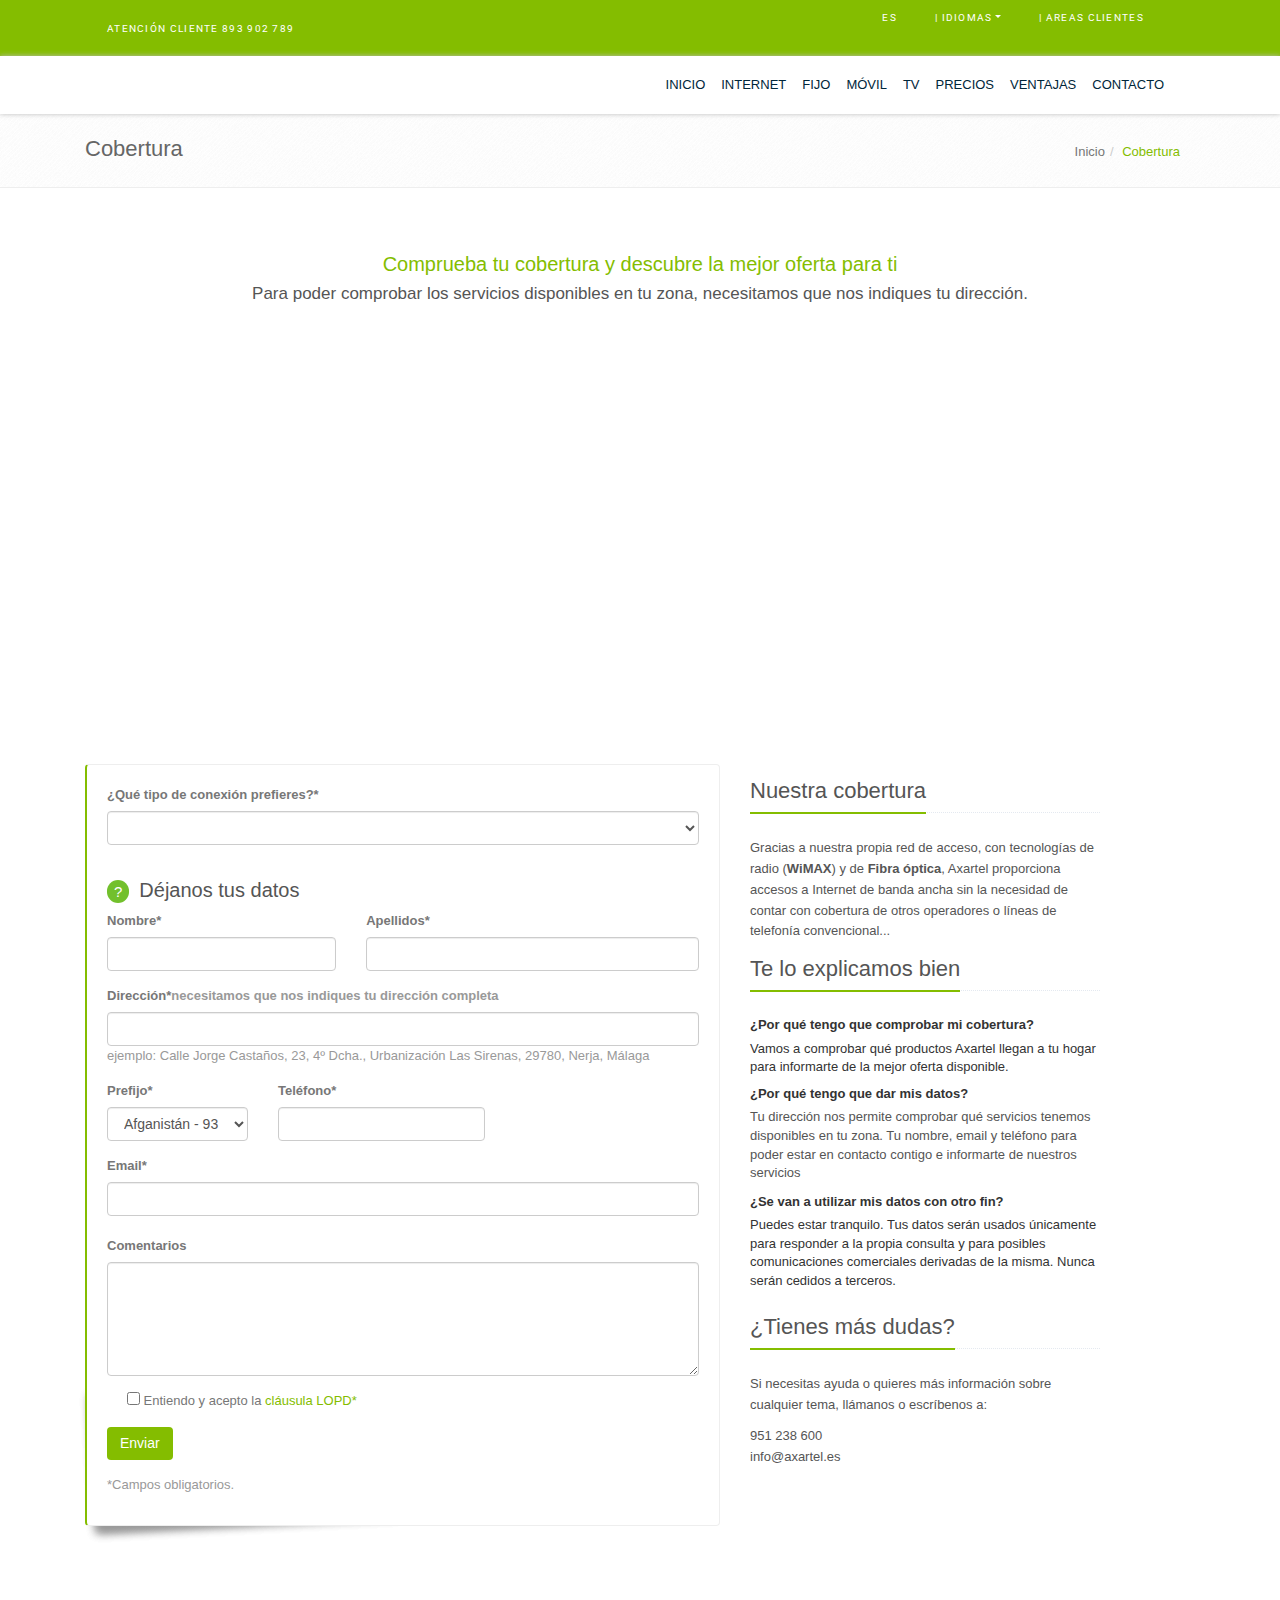
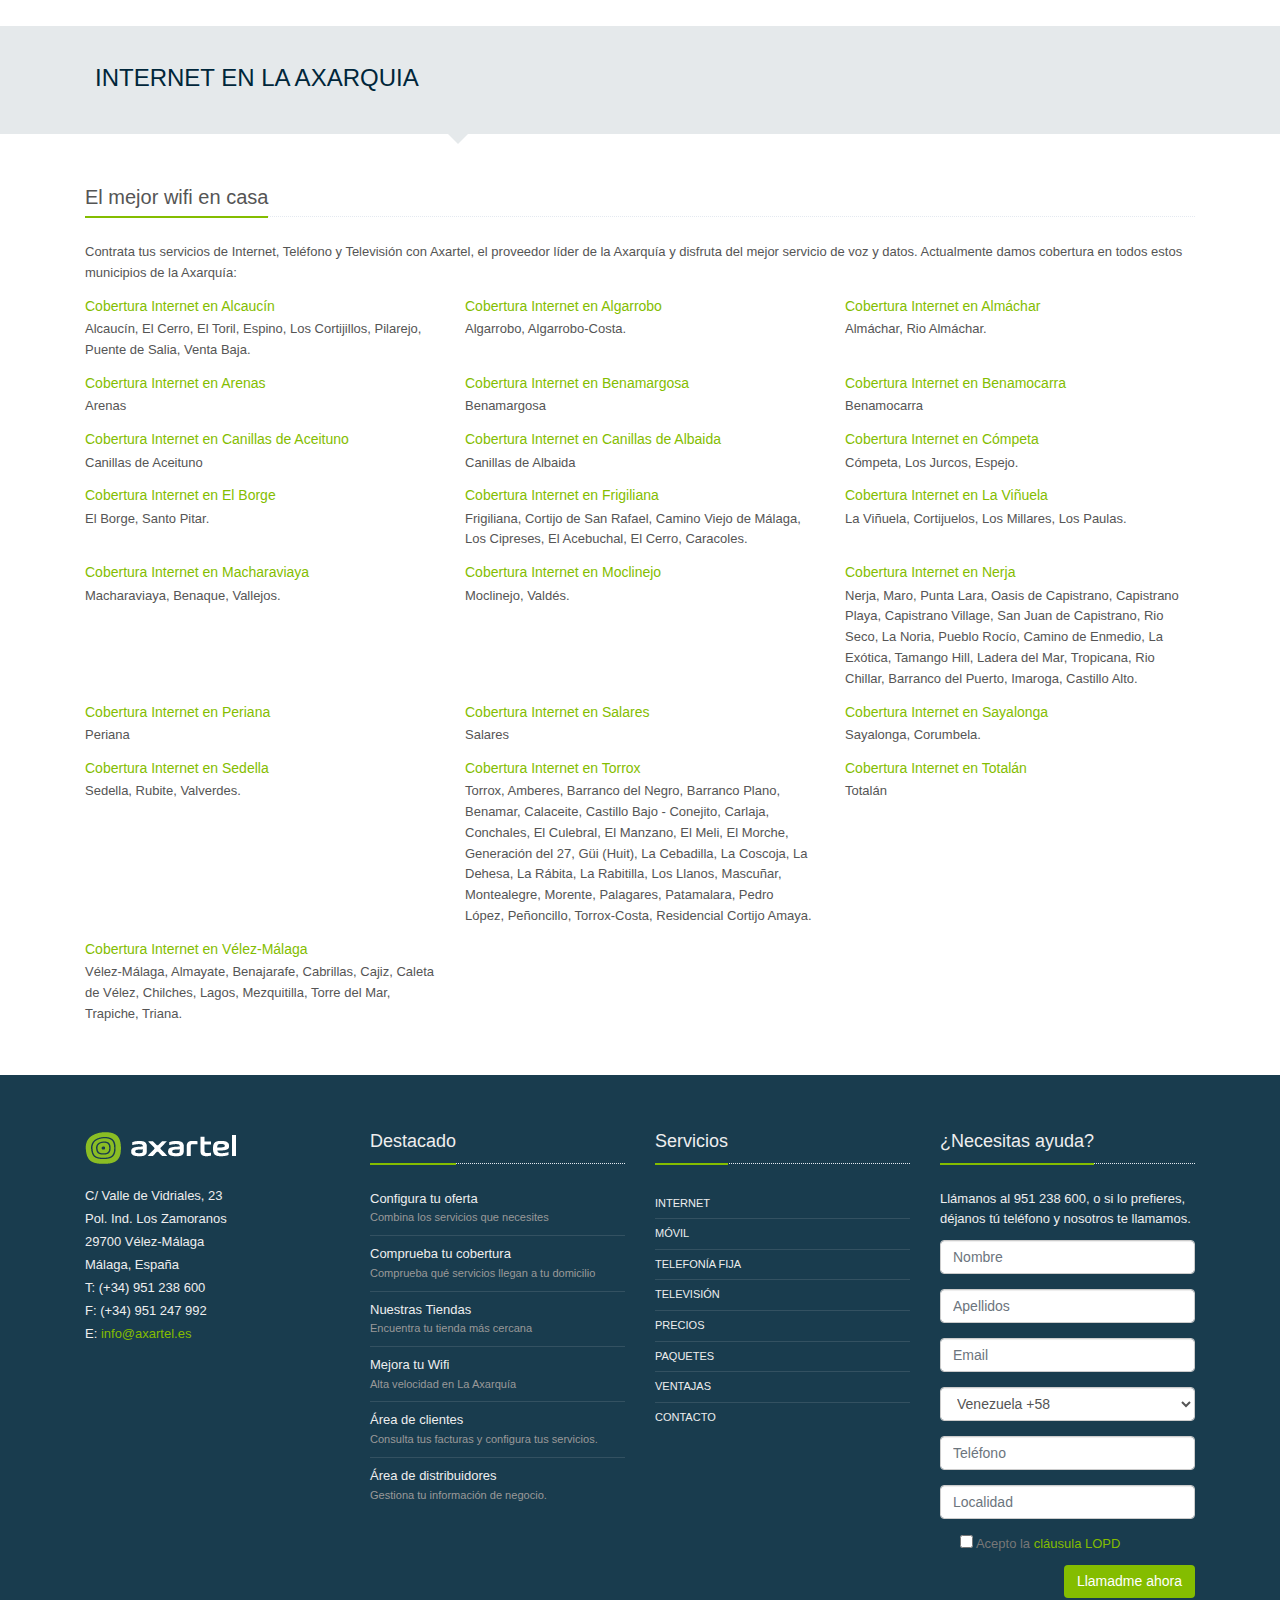
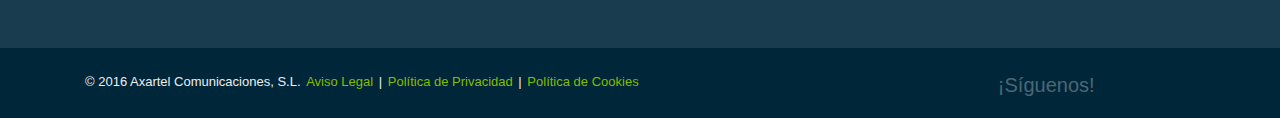
==== cobertura.html @ b718a833 "pagina de cobertura lista" ====
<!DOCTYPE html>
<html lang="es" dir="ltr">
	<head>
		<meta charset="utf-8">
		<title>Inicio</title>
		<link rel="stylesheet" href="css/bootstrap/bootstrap.min.css">
		<link rel="stylesheet" href="css/bootstrap/bootstrap-grid.min.css">
		<link rel="stylesheet" href="css/bootstrap/bootstrap-reboot.min.css">
		<link href="https://fonts.googleapis.com/css?family=Roboto" rel="stylesheet">
		<link rel="stylesheet" href="css/main-h.css">
		<link rel="stylesheet" href="css/main-h2.css">

		<script src="js/libs/jquery-3.3.1.min.js"></script>
		<script src="js/libs/popper.min.js"></script>
		<script src="js/bootstrap/bootstrap.bundle.min.js"></script>
		<script src="js/bootstrap/bootstrap.min.js"></script>
		<script src="js/libs/modernizr.js"></script>

	</head>
	<body>
		<div class="color-cabezera-principal">
			<div class="col-sm-6 col-xs-12 clearfix modf-header-1">
				<ul class="nav justify-content-end modf-ul-1" style="margin-bottom:-3px;">
					<li class="nav-item">
						<a class="nav-link active a-cabezera" href="#">Es</a>
					</li>
					<li class="nav-item dropdown separacion-dropdown">
				    <a class="nav-link dropdown-toggle a-cabezera" data-toggle="dropdown" href="#" role="button" aria-haspopup="true" aria-expanded="false">     |     Idiomas</a>
				    <div class="dropdown-menu">
				      <a class="dropdown-item" href="#">Español</a>
				      <a class="dropdown-item" href="#">Ingles</a>
				    </div>
				  </li>
					<li class="nav-item">
						<a class="nav-link a-cabezera" href="#">    |    Areas clientes</a>
					</li>
				</ul>
			</div>
			<div class="col-sm-6 col-xs-12">
				<h3 class="a-cabezera modf-h3-1">Atención cliente 893 902 789</h3>
			</div>
		</div>
	  <nav class="navbar navbar-expand-lg color-cabezera">
				<a class="navbar-brand" href="#">
			    <img class="modf-img-1" src="img/logo-h400.png" alt="">
			  </a>
			  <div class="collapse navbar-collapse justify-content-lg-end" id="nav-content">
			    <ul class="navbar-nav modf-ul-2">
			      <li class="nav-item">
			        <a class="nav-link modf-a-1" href="#">INICIO</a>
						</li>
			      <li class="nav-item dropdown">
			        <a class="nav-link modf-a-1" href="#" id="navbarDropdown" role="button" data-toggle="dropdown" aria-haspopup="true" aria-expanded="true">INTERNET</a>
			        <div class="dropdown-menu" aria-labelledby="navbarDropdown">
			          <a class="dropdown-item" href="#">Action</a>
			          <a class="dropdown-item" href="#">Another action</a>
			          <div class="dropdown-divider"></div>
			          <a class="dropdown-item" href="#">Something else here</a>
			        </div>
			      </li>
						<li class="nav-item">
							<a class="nav-link modf-a-1" href="#">FIJO</a>
						</li>
						<li class="nav-item">
							<a class="nav-link modf-a-1" href="#">MÓVIL</a>
						</li>
						<li class="nav-item">
					    <a class="nav-link modf-a-1" href="#">TV</a>
					  </li>
					  <li class="nav-item">
					    <a class="nav-link modf-a-1" href="#">PRECIOS</a>
					  </li>
					  <li class="nav-item">
					    <a class="nav-link modf-a-1" href="#">VENTAJAS</a>
					  </li>
					  <li class="nav-item">
					    <a class="nav-link modf-a-1" href="#">CONTACTO</a>
					  </li>
			    </ul>
			  </div>
			</nav>
    <!--  -->
    <div class="breadcrumbs">
        <div class="container">
            <h1 class="pull-left" style="margin-top: 13px;">Cobertura</h1>
            <ul class="pull-right breadcrumb">
                <li><a href="/">Inicio</a></li>
                <li class="active">Cobertura</li>
            </ul>
        </div>
    </div>
    <!--  -->
    <div class="container content-sm">
        <div class="title-v1 no-margin-bottom">
            <span class="fs-20 color-green display-b">Comprueba tu cobertura y descubre la mejor oferta para ti</span>
            <p class="no-margin-bottom">
                Para poder comprobar los servicios disponibles en tu zona, necesitamos que nos indiques tu dirección.
            </p>
        </div>
    </div>
    <!--  -->
		<div id="formulario-coberturas-block">
		    <!-- GOOGLE MAP COBERTURAS-->
		  <div id="map" class="map">
					<iframe width="100%" height="350px" src="https://www.google.com/maps/embed?pb=!1m14!1m12!1m3!1d15706.406693355877!2d-71.3023488!3d10.2129664!2m3!1f0!2f0!3f0!3m2!1i1024!2i768!4f13.1!5e0!3m2!1ses-419!2sve!4v1541352057690" width="600" height="450" frameborder="0" style="border:0" allowfullscreen></iframe>
			</div>
		    <!-- GOOGLE MAP COBERTURAS :END -->

		    <div class="container content">
		        <div class="row margin-bottom-30">
		            <div class="col-md-12 md-margin-bottom-30">
		                <div class="row">
		                    <!-- Sección Formulario Cobertura -->
		                    <div class="col-md-7">
		                        <!-- Formulario -->
		                        <div class="shadow-wrapper" id="page-cobertura-frm-cobertura-container">
		                            <div class="tag-box tag-box-v2 box-shadow shadow-effect-2 rounded">
		                                <!-- END: Formulario Coordenadas Mapa -->
		                                <form id="formulario-cobertura">
		                                    <div class="row">
		                                        <div class="col-md-12">
		                                            <!-- Campo Tipo Conexión -->
		                                            <div class="form-group" id="page-cobertura-campo-tipo-conexion-container">
		                                                <label class="control-label" for="page-cobertura-campo-tipo-conexion">¿Qué tipo de conexión prefieres?<span class="color-red margin-left-5">*</span></label>
		                                                <select class="form-control rounded" id="page-cobertura-campo-tipo-conexion" name="tipo-conexion">
		                                                    <option value="0" selected="selected" disabled="disabled"></option>
		                                                    <option value="1">Sólo me interesa conexión a través de fibra óptica</option>
		                                                    <option value="2">Sólo me interesa conexión a través de WiMAX (wifi)</option>
		                                                    <option value="3">Fibra óptica, pero no descarto WiMAX (wifi) si aún no llega la fibra a mi zona</option>
		                                                    <option value="4">Cualquiera, mientras exista cobertura en mi zona</option>
		                                                </select>
		                                                <span id="page-cobertura-campo-tipo-conexion-help-block" class="help-block"></span>
		                                            </div>
		                                        </div>
		                                    </div>
		                                    <hr class="mv10">
		                                    <!-- Formulario Coordenadas Mapa -->
		                                    <div id="formulario-coordenadas" style="display: none;">
		                                        <h5><span class="badge badge-u margin-right-10 rounded-4x">?</span>Localiza tu dirección en el mapa</h5>
		                                        <div class="margin-bottom-10">
		                                            <p>
		                                                Utiliza el mapa para buscar tu dirección y haz clic cuando la encuentres. <a class="margin-left-5" role="button" data-toggle="collapse" href="#page-cobertura-ayuda" aria-expanded="false" aria-controls="collapseExample">Ayuda</a>
		                                            </p>
		                                            <div class="well well-small margin-top-20 collapse" id="page-cobertura-ayuda">
		                                                <dl>
		                                                    <dt class="margin-bottom-5">Mover el mapa</dt>
		                                                    <dd class="margin-bottom-10">Para mover el mapa, haz clic en el ratón y mantenlo pulsado mientras lo arrastras.</dd>
		                                                    <dt class="margin-bottom-5">Aumentar o reducir la vista</dt>
		                                                    <dd class="margin-bottom-10">Para aumentar o reducir la vista, ve a la parte inferior derecha y utiliza los botones + y -. También puedes hacer doble clic para aumentar el mapa.</dd>
		                                                    <dt class="margin-bottom-5">Explorar el mapa</dt>
		                                                    <dd class="margin-bottom-10">Haz clic una vez en cualquier lugar del mapa para obtener información sobre un lugar.</dd>
		                                                    <dt class="margin-bottom-5">Ver imágenes de satélite</dt>
		                                                    <dd class="margin-bottom-10">Para ver imágenes de satélite, ve a la parte superior izquierda y utiliza el botón 'Satélite'. Puedes alternar entre vista satélite y mapa.</dd>
		                                                    <dt class="margin-bottom-5">Vista a pantalla completa</dt>
		                                                    <dd class="margin-bottom-10">Para ver el mapa a pantalla completa, ve a la parte superior derecha y haz clic sobre el botón 'Cambiar vista a pantalla completa'. Para restaurar la vista pulsa de nuevo en el mismo botón.</dd>
		                                                </dl>
		                                            </div>
		                                        </div>
		                                        <div class="row">
		                                            <div class="col-sm-6">
		                                                <!-- Campo Latitud -->
		                                                <div class="form-group" id="page-cobertura-campo-latitud-container">
		                                                    <label class="control-label" for="page-cobertura-campo-latitud">Latitud<span class="color-red margin-left-5">*</span></label>
		                                                    <input type="text" class="form-control rounded" id="page-cobertura-campo-latitud" name="latitud" maxlength="20" readonly="readonly">
		                                                    <span id="page-cobertura-campo-latitud-help-block" class="help-block"></span>
		                                                </div>
		                                            </div>
		                                            <div class="col-sm-6">
		                                                <!-- Campo Longitud -->
		                                                <div class="form-group" id="page-cobertura-campo-longitud-container">
		                                                    <label class="control-label" for="page-cobertura-campo-longitud">Longitud<span class="color-red margin-left-5">*</span></label>
		                                                    <input type="text" class="form-control rounded" id="page-cobertura-campo-longitud" name="longitud" maxlength="20" readonly="readonly">
		                                                    <span id="page-cobertura-campo-longitud-help-block" class="help-block"></span>
		                                                </div>
		                                            </div>
		                                            <div class="col-sm-12">
		                                                <!-- Campo Localización -->
		                                                <div class="form-group" id="page-cobertura-campo-address-container">
		                                                    <!--
		                                                    <label class="control-label"for="page-cobertura-campo-address">Localización</label>
		                                                    -->
		                                                    <span class="text-muted font-normal margin-bottom-5" id="page-cobertura-campo-address"></span>
		                                                    <span id="page-cobertura-campo-address-help-block" class="help-block"></span>
		                                                </div>
		                                            </div>
		                                        </div>
		                                        <hr class="mv10">
		                                    </div>
		                                    <!-- Formulario Dirección -->
		                                    <h5><span class="badge badge-u margin-right-10 rounded-4x">?</span>Déjanos tus datos</h5>
		                                    <div class="row">
		                                        <div class="col-sm-12">
		                                            <div class="row">
		                                                <div class="col-sm-5">
		                                                    <!-- Campo Nombre -->
		                                                    <div class="form-group" id="page-cobertura-campo-nombre-container">
		                                                        <label class="control-label" for="page-cobertura-campo-nombre">Nombre<span class="color-red margin-left-5">*</span></label>
		                                                        <input type="text" class="form-control rounded" id="page-cobertura-campo-nombre" name="nombre" maxlength="50">
		                                                        <span id="page-cobertura-campo-nombre-help-block" class="help-block"></span>
		                                                    </div>
		                                                </div>
		                                                <div class="col-sm-7">
		                                                    <!-- Campo Apellidos -->
		                                                    <div class="form-group" id="page-cobertura-campo-apellidos-container">
		                                                        <label class="control-label" for="page-cobertura-campo-apellidos">Apellidos<span class="color-red margin-left-5">*</span></label>
		                                                        <input type="text" class="form-control rounded" id="page-cobertura-campo-apellidos" name="apellidos" maxlength="50">
		                                                        <span id="page-cobertura-campo-apellidos-help-block" class="help-block"></span>
		                                                    </div>
		                                                </div>
		                                            </div>
		                                            <!-- Campo Dirección -->
		                                            <div class="form-group" id="page-cobertura-campo-direccion-container">
		                                                <label class="control-label" for="page-cobertura-campo-direccion">Dirección<span class="color-red margin-left-5">*</span><span class="margin-left-10 text-muted font-normal">necesitamos que nos indiques tu dirección completa</span></label>
		                                                <input type="text" class="form-control rounded" id="page-cobertura-campo-direccion" name="direccion" maxlength="150">
		                                                <span class="text-muted">
		                                                    <span class="margin-bottom-10 inline-group">ejemplo: Calle Jorge Castaños, 23, 4º Dcha., Urbanización Las Sirenas, 29780, Nerja, Málaga</span>
		                                                </span>
		                                                <span id="page-cobertura-campo-direccion-help-block" class="help-block"></span>
		                                            </div>
		                                            <!-- Campo Inmueble -->
		                                            <div class="form-group" id="page-cobertura-campo-inmueble-container" style="display: none">
		                                                <label class="control-label" for="page-cobertura-campo-inmueble">Inmueble</label>
		                                                <input type="text" class="form-control rounded" id="page-cobertura-campo-inmueble" name="inmueble" maxlength="150">
		                                                <span class="text-muted">Tipo, edificio, portal, planta, puerta, escalera... </span>
		                                                <span id="page-cobertura-campo-inmueble-help-block" class="help-block"></span>
		                                            </div>
		                                            <div class="row">
		                                                <div class="col-xs-5">
		                                                    <div class="form-group" id="page-cobertura-campo-prefijo-container">
		                                                        <label class="control-label" for="page-cobertura-campo-prefijo">Prefijo<span class="color-red margin-left-5">*</span></label>
		                                                        <select class="form-control rounded" id="page-cobertura-campo-prefijo" name="prefijo">
		                                                            <option value="93" data-pais="Afganistán" data-iso2="AF" data-iso3="AFG">Afganistán - 93</option>
																																<option value="355" data-pais="Albania" data-iso2="AL" data-iso3="ALB">Albania - 355</option>
																																<option value="49" data-pais="Alemania" data-iso2="DE" data-iso3="DEU">Alemania - 49</option>
																															</option>
																															<option value="58" data-pais="Venezuela" data-iso2="VE" data-iso3="VEN">Venezuela - 58</option></select><span id="page-cobertura-campo-prefijo-help-block" class="help-block"></span>
		                                                    </div>
		                                                </div>
		                                                <div class="col-xs-7">
		                                                    <div class="form-group" id="page-cobertura-campo-telefono-container">
		                                                        <label class="control-label" for="page-cobertura-campo-telefono">Teléfono<span class="color-red margin-left-5">*</span></label>
		                                                        <input type="text" class="form-control rounded" id="page-cobertura-campo-telefono" name="telefono" maxlength="15">
		                                                        <span id="page-cobertura-campo-telefono-help-block" class="help-block"></span>
		                                                    </div>
		                                                </div>
		                                            </div>
		                                            <!-- Campo Email -->
		                                            <div class="form-group" id="page-cobertura-campo-email-container">
		                                                <label class="control-label" for="page-cobertura-campo-email">Email<span class="color-red margin-left-5">*</span></label>
		                                                <input type="email" class="form-control rounded" id="page-cobertura-campo-email" name="email" maxlength="250">
		                                                <span id="page-cobertura-campo-email-help-block" class="help-block"></span>
		                                            </div>
		                                            <hr class="mv10">
		                                            <!-- Campo Mensaje -->
		                                            <div class="form-group" id="page-cobertura-campo-mensaje-container">
		                                                <label class="control-label" for="page-cobertura-campo-mensaje">Comentarios</label>
		                                                <textarea class="form-control rounded" id="page-cobertura-campo-mensaje" name="mensaje" rows="5" maxlength="400"></textarea>
		                                                <span id="page-cobertura-campo-mensaje-help-block" class="help-block"></span>
		                                            </div>
		                                            <!-- Campo Condiciones y Términos -->
		                                            <div class="checkbox" id="page-cobertura-campo-aceptar-condiciones-container">
		                                                <label>
		                                                    <input type="checkbox" id="page-cobertura-campo-aceptar-condiciones" name="condiciones"> Entiendo y acepto la <a data-toggle="collapse" href="#page-cobertura-condiciones" aria-expanded="false" aria-controls="collapseExample">cláusula LOPD<span class="color-red margin-left-5">*</span></a>
		                                                </label>
		                                                <span id="page-cobertura-campo-aceptar-condiciones-help-block" class="help-block"></span>
		                                            </div>
		                                            <div class="form-group">
		                                                <p id="page-cobertura-condiciones" class="collapse text-muted">Según la Ley Orgánica 15/1999 de 13 de diciembre sobre protección de Datos de Carácter Personal (LOPD), le informamos de que los datos proporcionados a través de este formulario serán usados únicamente para responder a la propia consulta y para posibles comunicaciones comerciales derivadas de la misma. Los datos estarán gestionados exclusivamente por Axartel Comunicaciones S.L. y nunca serán cedidos a terceros.</p>
		                                            </div>
		                                        </div>
		                                    </div>
		                                    <!-- END: Formulario Dirección -->
		                                </form>
		                                <div class="row">
		                                    <div class="col-sm-12">
		                                        <!-- Control Enviar -->
		                                        <div class="form-group">
		                                            <button class="btn btn-u btn-md rounded" id="page-cobertura-ctrl-enviar">Enviar<i class="fa fa-refresh fa-spin margin-left-10" style="display: none"></i></button>
		                                        </div>
		                                        <p class="margin-top-20 text-muted"><span class="margin-right-5 color-red">*</span>Campos obligatorios.</p>
		                                    </div>
		                                </div>
		                            </div>
		                        </div>
		                        <!-- END: Formulario -->
		                        <!-- Resultado -->
		                        <div class="clearfix shadow-wrapper margin-top-20" id="page-cobertura-frm-resultado-container" style="display: none">
		                            <div class="tag-box tag-box-v6 box-shadow shadow-effect-2">
		                                <div class="message text-center margin-top-20 margin-bottom-30">
		                                    <h4 id="page-cobertura-campo-resultado-mensaje"></h4>
		                                    <p id="page-cobertura-campo-resultado-mensaje-agradecimiento" class="margin-bottom-20"></p>
		                                    <button type="button" class="btn btn-u rounded margin-top-20" id="page-cobertura-ctrl-resultado-aceptar"></button>
		                                </div>
		                            </div>
		                        </div>
		                    </div>
		                    <div class="col-md-4 col-md-offset-1">
		                        <div class="headline">
		                            <h2>Nuestra cobertura</h2>
		                        </div>
		                        <p>Gracias a nuestra propia red de acceso, con tecnologías de radio (<strong>WiMAX</strong>) y de <strong>Fibra óptica</strong>, Axartel proporciona accesos a Internet de banda ancha sin la necesidad de contar con cobertura de otros operadores o líneas de telefonía convencional...</p>
		                        <div class="headline"><h2>Te lo explicamos bien</h2></div>
		                        <dl>
		                            <dt class="margin-bottom-5"><i class="fa fa-question-circle color-green margin-right-5"></i>¿Por qué tengo que comprobar mi cobertura?</dt>
		                            <dd class="margin-bottom-10">Vamos a comprobar qué productos Axartel llegan a tu hogar para informarte de la mejor oferta disponible.</dd>
		                            <dt class="margin-bottom-5"><i class="fa fa-question-circle color-green margin-right-5"></i>¿Por qué tengo que dar mis datos?</dt>
		                            <dd class="margin-bottom-10">
		                                <p>Tu dirección nos permite comprobar qué servicios tenemos disponibles en tu zona. Tu nombre, email y teléfono para poder estar en contacto contigo e informarte de nuestros servicios</p></dd>
		                            <dt class="margin-bottom-5"><i class="fa fa-question-circle color-green margin-right-5"></i>¿Se van a utilizar mis datos con otro fin?</dt>
		                            <dd>Puedes estar tranquilo. Tus datos serán usados únicamente para responder a la propia consulta y para posibles comunicaciones comerciales derivadas de la misma. Nunca serán cedidos a terceros.</dd>
		                        </dl>
		                        <div class="headline"><h2>¿Tienes más dudas?</h2></div>
		                        <p>Si necesitas ayuda o quieres más información sobre cualquier tema, llámanos o escríbenos a:</p>
		                        <ul class="list-unstyled who margin-bottom-30">
		                            <li><i class="fa fa-phone"></i>951 238 600 </li>
		                            <li><a href="mailto:info@axartel.es"><i class="fa fa-envelope"></i>info@axartel.es</a></li>
		                        </ul>
		                    </div>
		                </div>
		            </div>
		        </div>
		    </div>
		</div>
		<!--  -->
		<div class="call-action-v1 bg-color-light axa-cab axa-cab-azul-10">
		    <div class="container">
		        <div class="call-action-v1-box">
		            <div class="call-action-v1-in">
		                <h2 id="municipios"><span class="icon-base icon-bag margin-right-10 axa-cab-icon"></span>INTERNET EN LA AXARQUIA</h2>
		            </div>
		        </div>
		    </div>
		</div>
		<!--  -->
		<div class="container content">
		    <div class="headline">
					<h3>El mejor wifi en casa</h3>
				</div>
		    <p>Contrata tus servicios de Internet, Teléfono y Televisión con Axartel, el proveedor líder de la Axarquía y disfruta del mejor servicio de voz y datos. Actualmente damos cobertura en todos estos municipios de la Axarquía:</p>
		    <div class="row">
		        <div class="col-md-6 col-sm-6 col-lg-4">
							<h4 class="fs-14 mb5">
								<a href="/internet/alcaucin">Cobertura Internet en Alcaucín</a>
							</h4>
							<p>Alcaucín, El Cerro, El Toril, Espino, Los Cortijillos, Pilarejo, Puente de Salia, Venta Baja.</p>
						</div>
						<div class="col-md-6 col-sm-6 col-lg-4">
							<h4 class="fs-14 mb5">
								<a href="/internet/algarrobo">Cobertura Internet en Algarrobo</a>
							</h4>
							<p>Algarrobo, Algarrobo-Costa.</p>
						</div>
						<div class="clearfix visible-sm visible-md"></div>
						<div class="col-md-6 col-sm-6 col-lg-4">
							<h4 class="fs-14 mb5">
								<a href="/internet/almachar">Cobertura Internet en Almáchar</a>
							</h4>
							<p>Almáchar, Rio Almáchar.</p>
						</div>
						<div class="clearfix visible-lg">
						</div>
						<div class="col-md-6 col-sm-6 col-lg-4">
							<h4 class="fs-14 mb5">
								<a href="/internet/arenas">Cobertura Internet en Arenas</a>
							</h4>
							<p>Arenas</p>
						</div>
						<div class="clearfix visible-sm visible-md"></div>
						<div class="col-md-6 col-sm-6 col-lg-4">
							<h4 class="fs-14 mb5">
								<a href="/internet/benamargosa">Cobertura Internet en Benamargosa</a>
							</h4>
							<p>Benamargosa</p>
						</div>
						<div class="col-md-6 col-sm-6 col-lg-4">
							<h4 class="fs-14 mb5">
								<a href="/internet/benamocarra">Cobertura Internet en Benamocarra</a>
							</h4>
							<p>Benamocarra</p>
						</div>
						<div class="clearfix visible-sm visible-md visible-lg"></div>
						<div class="col-md-6 col-sm-6 col-lg-4">
							<h4 class="fs-14 mb5">
								<a href="/internet/canillas-de-aceituno">Cobertura Internet en Canillas de Aceituno</a>
							</h4>
							<p>Canillas de Aceituno</p>
						</div>
						<div class="col-md-6 col-sm-6 col-lg-4">
							<h4 class="fs-14 mb5"><a href="/internet/canillas-de-albaida">Cobertura Internet en Canillas de Albaida</a>
							</h4>
							<p>Canillas de Albaida</p>
						</div>
						<div class="clearfix visible-sm visible-md"></div>
						<div class="col-md-6 col-sm-6 col-lg-4">
							<h4 class="fs-14 mb5">
								<a href="/internet/competa">Cobertura Internet en Cómpeta</a>
							</h4>
						<p>Cómpeta, Los Jurcos, Espejo.</p>
						</div>
						<div class="clearfix visible-lg"></div>
						<div class="col-md-6 col-sm-6 col-lg-4">
							<h4 class="fs-14 mb5">
								<a href="/internet/el-borge">Cobertura Internet en El Borge</a>
							</h4>
							<p>El Borge, Santo Pitar.</p>
						</div>
						<div class="clearfix visible-sm visible-md"></div>
						<div class="col-md-6 col-sm-6 col-lg-4">
							<h4 class="fs-14 mb5">
								<a href="/internet/frigiliana">Cobertura Internet en Frigiliana</a>
							</h4>
							<p>Frigiliana, Cortijo de San Rafael, Camino Viejo de Málaga, Los Cipreses, El Acebuchal, El Cerro, Caracoles.</p>
						</div>
						<div class="col-md-6 col-sm-6 col-lg-4">
							<h4 class="fs-14 mb5">
								<a href="/internet/la-vinuela">Cobertura Internet en La Viñuela</a>
							</h4>
							<p>La Viñuela, Cortijuelos, Los Millares, Los Paulas.</p>
						</div>
						<div class="clearfix visible-sm visible-md visible-lg"></div>
						<div class="col-md-6 col-sm-6 col-lg-4">
							<h4 class="fs-14 mb5">
								<a href="/internet/macharaviaya">Cobertura Internet en Macharaviaya</a>
							</h4>
							<p>Macharaviaya, Benaque, Vallejos.</p>
						</div>
						<div class="col-md-6 col-sm-6 col-lg-4">
							<h4 class="fs-14 mb5">
								<a href="/internet/moclinejo">Cobertura Internet en Moclinejo</a>
							</h4>
							<p>Moclinejo, Valdés.</p>
							</div>
						<div class="clearfix visible-sm visible-md"></div>
						<div class="col-md-6 col-sm-6 col-lg-4">
							<h4 class="fs-14 mb5">
								<a href="/internet/nerja">Cobertura Internet en Nerja</a>
							</h4>
							<p>Nerja, Maro, Punta Lara, Oasis de Capistrano, Capistrano Playa, Capistrano Village, San Juan de Capistrano, Rio Seco, La Noria, Pueblo Rocío, Camino de Enmedio, La Exótica, Tamango Hill, Ladera del Mar, Tropicana, Rio Chillar, Barranco del Puerto, Imaroga, Castillo Alto.</p>
						</div>
						<div class="clearfix visible-lg"></div>
						<div class="col-md-6 col-sm-6 col-lg-4">
							<h4 class="fs-14 mb5">
								<a href="/internet/periana">Cobertura Internet en Periana</a>
							</h4>
							<p>Periana</p>
						</div>
						<div class="clearfix visible-sm visible-md"></div>
						<div class="col-md-6 col-sm-6 col-lg-4">
							<h4 class="fs-14 mb5">
								<a href="/internet/salares">Cobertura Internet en Salares</a>
							</h4>
							<p>Salares</p>
						</div>
						<div class="col-md-6 col-sm-6 col-lg-4"><h4 class="fs-14 mb5">
								<a href="/internet/sayalonga">Cobertura Internet en Sayalonga</a>
							</h4>
							<p>Sayalonga, Corumbela.</p>
						</div>
						<div class="clearfix visible-sm visible-md visible-lg"></div>
						<div class="col-md-6 col-sm-6 col-lg-4">
							<h4 class="fs-14 mb5">
								<a href="/internet/sedella">Cobertura Internet en Sedella</a>
							</h4>
							<p>Sedella, Rubite, Valverdes.</p>
						</div>
						<div class="col-md-6 col-sm-6 col-lg-4">
							<h4 class="fs-14 mb5">
								<a href="/internet/torrox">Cobertura Internet en Torrox</a>
							</h4>
							<p>Torrox, Amberes, Barranco del Negro, Barranco Plano, Benamar, Calaceite, Castillo Bajo - Conejito, Carlaja, Conchales, El Culebral, El Manzano, El Meli, El Morche, Generación del 27, Güi (Huit), La Cebadilla, La Coscoja, La Dehesa, La Rábita, La Rabitilla, Los Llanos, Mascuñar, Montealegre, Morente, Palagares, Patamalara, Pedro López, Peñoncillo, Torrox-Costa, Residencial Cortijo Amaya.</p>
						</div>
						<div class="clearfix visible-sm visible-md"></div>
						<div class="col-md-6 col-sm-6 col-lg-4">
							<h4 class="fs-14 mb5">
								<a href="/internet/totalan">Cobertura Internet en Totalán</a>
							</h4>
							<p>Totalán</p>
						</div>
						<div class="clearfix visible-lg"></div>
						<div class="col-md-6 col-sm-6 col-lg-4">
							<h4 class="fs-14 mb5">
								<a href="/internet/velez-malaga">Cobertura Internet en Vélez-Málaga</a>
							</h4>
							<p>Vélez-Málaga, Almayate, Benajarafe, Cabrillas, Cajiz, Caleta de Vélez, Chilches, Lagos, Mezquitilla, Torre del Mar, Trapiche, Triana.</p>
						</div>
						<div class="clearfix visible-sm visible-md"></div>
		    </div>
		</div>
		<!--  -->
    <div class="footer-v1">
			    <div class="footer">
			        <div class="container">
			            <div class="row">
			                <div class="col-md-3 map-img md-margin-bottom-40">
			                    <a href="#">
			                        <img id="logo-footer" class="footer-logo" src="img/logo-h150-fondo.png" alt="">
			                    </a>
			                    <address class="md-margin-bottom-40">
			                        C/ Valle de Vidriales, 23 <br>
			                        Pol. Ind. Los Zamoranos <br>
			                        29700 Vélez-Málaga<br>
			                        Málaga, España <br>
			                        T: (+34) 951 238 600 <br>
			                        F: (+34) 951 247 992 <br>
			                        E: <a href="#" class="">info@axartel.es
			                        </a>
			                    </address>
			                </div>
			                <div class="col-md-3 md-margin-bottom-40">
			                    <div class="posts">
			                        <div class="headline"><h2>Destacado</h2></div>
			                        <ul class="list-unstyled latest-list">
			                            <li>
			                                <a href="#">Configura tu oferta</a>
			                                <small>Combina los servicios que necesites</small>
			                            </li>
			                            <li>
			                                <a href="#">Comprueba tu cobertura</a>
			                                <small>Comprueba qué servicios llegan a tu domicilio</small>
			                            </li>
			                            <li>
			                                <a href="#">Nuestras Tiendas</a>
			                                <small>Encuentra tu tienda más cercana</small>
			                            </li>
			                            <li>
			                                <a href="#">Mejora tu Wifi</a>
			                                <small>Alta velocidad en La Axarquía</small>
			                            </li>
			                            <li>
			                                <a href="#" target="_blank">Área de clientes</a>
			                                <small>Consulta tus facturas y configura tus servicios.</small>
			                            </li>
			                            <li>
			                                <a href="#" target="_blank">Área de distribuidores</a>
			                                <small>Gestiona tu información de negocio.</small>
			                            </li>
			                        </ul>
			                    </div>
			                </div>
			                <div class="col-md-3 md-margin-bottom-40">
			                    <div class="headline"><h2>Servicios</h2></div>
			                    <ul class="list-unstyled link-list">
			                        <li><a href="#">Internet</a><i class="fa fa-angle-right"></i></li>
			                        <li><a href="#">Móvil</a><i class="fa fa-angle-right"></i></li>
			                        <li><a href="#">Telefonía Fija</a><i class="fa fa-angle-right"></i></li>
			                        <li><a href="#">Televisión</a><i class="fa fa-angle-right"></i></li>
			                        <li><a href="#">Precios</a><i class="fa fa-angle-right"></i></li>
			                        <li><a href="#">Paquetes</a><i class="fa fa-angle-right"></i></li>
			                        <li><a href="#">Ventajas</a><i class="fa fa-angle-right"></i></li>
			                        <li><a href="#">Contacto</a><i class="fa fa-angle-right"></i></li>
			                    </ul>
			                </div>
			                <div class="col-md-3 md-margin-bottom-40">
			                    <div class="headline">
			                        <h2>¿Necesitas ayuda?</h2>
			                    </div>
			                    <p>Llámanos al 951 238 600, o si lo prefieres, déjanos tú teléfono y nosotros te llamamos.</p>
			                    <form id="formulario-llamada">
			                        <fieldset>
			                            <div class="row">
			                                <div class="col-md-12 col-md-offset-0">
			                                    <div class="form-group" id="page-footer-campo-nombre-container">
			                                        <input type="text" class="form-control input-sm rounded" id="page-footer-campo-nombre" name="nombre" placeholder="Nombre" maxlength="50">
			                                        <span id="page-footer-campo-nombre-help-block" class="help-block"></span>
			                                    </div>
			                                </div>
			                            </div>
			                            <div class="row">
			                                <div class="col-md-12 col-md-offset-0">
			                                    <div class="form-group" id="page-footer-campo-apellidos-container">
			                                        <input type="text" class="form-control input-sm rounded" id="page-footer-campo-apellidos" name="apellidos" placeholder="Apellidos" maxlength="50">
			                                        <span id="page-footer-campo-apellidos-help-block" class="help-block"></span>
			                                    </div>
			                                </div>
			                            </div>
			                            <div class="row">
			                                <div class="col-md-12 col-md-offset-0">
			                                    <div class="form-group" id="page-footer-campo-email-container">
			                                        <input type="email" class="form-control input-sm rounded" id="page-footer-campo-email" name="email" placeholder="Email" maxlength="250">
			                                        <span id="page-footer-campo-email-help-block" class="help-block"></span>
			                                    </div>
			                                </div>
			                            </div>
			                            <div class="row">
			                                <div class="col-md-12 col-md-offset-0">
			                                    <div class="form-group" id="page-footer-campo-prefijo-container">
			                                        <select class="form-control  input-sm rounded" id="page-footer-campo-prefijo" name="prefijo">
			                                            <option value="93" data-pais="Afganistán" data-iso2="AF" data-iso3="AFG">Venezuela +58</option><option value="355" data-pais="Albania" data-iso2="AL" data-iso3="ALB">chile +56</option>
																							</select>
			                                        <span id="page-footer-campo-prefijo-help-block" class="help-block"></span>
			                                    </div>
			                                </div>
			                            </div>
			                            <div class="row">
			                                <div class="col-md-12 col-md-offset-0">
			                                    <div class="form-group" id="page-footer-campo-telefono-container">
			                                        <input type="text" class="form-control input-sm rounded" id="page-footer-campo-telefono" name="telefono" placeholder="Teléfono" maxlength="15">
			                                        <span id="page-footer-campo-telefono-help-block" class="help-block"></span>
			                                    </div>
			                                </div>
			                            </div>
			                            <div class="row">
			                                <div class="col-md-12 col-md-offset-0">
			                                    <!-- Campo Localidad -->
			                                    <div class="form-group" id="page-footer-campo-localidad-container">
			                                        <input type="localidad" class="form-control input-sm rounded" id="page-footer-campo-localidad" name="localidad" maxlength="30" placeholder="Localidad">
			                                        <span id="page-footer-campo-localidad-help-block" class="help-block"></span>
			                                    </div>
			                                </div>
			                            </div>
			                            <div class="row">
			                                <div class="col-md-12 margin-bottom-10 col-md-offset-0">
			                                    <div class="checkbox" id="page-footer-campo-condiciones-container">
			                                        <label>
			                                            <input type="checkbox" id="page-footer-campo-condiciones" name="condiciones"> Acepto la <a rel="nofollow" href="#" data-toggle="modal" data-target="#page-footer-modal-clausula-lopd">cláusula LOPD</a>
			                                        </label>
			                                        <span id="page-footer-campo-condiciones-help-block" class="help-block"></span>
			                                    </div>
			                                </div>
			                            </div>
			                            <p class="clearfix">
			                                <button type="button" class="btn-u btn-sm rounded pull-right" id="page-footer-ctrl-llamar">Llamadme ahora<i class="fa fa-refresh fa-spin margin-left-10" style="display: none"></i></button>
			                            </p>
			                        </fieldset>
			                    </form>
			                </div>
			            </div>
			        </div>
			    </div>
			    <div class="copyright">
			        <div class="container">
			            <div class="row">
			                <div class="col-md-8">
			                    <p>
			                        © 2016 Axartel Comunicaciones, S.L. <br class="visible-xs">
			                        <a rel="nofollow" href="#">Aviso Legal</a> | <a rel="nofollow" href="#">Política de Privacidad</a> | <a rel="nofollow" href="#">Política de Cookies</a>
			                    </p>
			                </div>
			                <div class="col-md-4">
			                    <ul class="footer-socials list-inline">
			                        <li>
			                            <h5 class="axa-azul-70">¡Síguenos!</h5>
			                        </li>
			                        <li>
			                            <a href="#" target="_blank" class="tooltips" data-toggle="tooltip" data-placement="top" title="" data-original-title="Facebook">
			                                <i class="fa fa-facebook"></i>
			                            </a>
			                        </li>
			                        <li>
			                            <a href="#" target="_blank" class="tooltips" data-toggle="tooltip" data-placement="top" title="" data-original-title="Twitter">
			                                <i class="fa fa-twitter"></i>
			                            </a>
			                        </li>
			                        <li>
			                            <a rel="publisher" href="#" target="_blank" class="tooltips" data-toggle="tooltip" data-placement="top" title="" data-original-title="Google Plus">
			                                <i class="fa fa-google-plus"></i>
			                            </a>
			                        </li>
			                        <li>
			                            <a href="#" target="_blank" class="tooltips" data-toggle="tooltip" data-placement="top" title="" data-original-title="Linkedin">
			                                <i class="fa fa-linkedin"></i>
			                            </a>
			                        </li>
			                    </ul>
			                </div>
			            </div>
			        </div>
			    </div>
			</div>
			<!--  -->
---- css/main-h.css ----
.a-cabezera{
	font-family: 'Roboto', sans-serif;
	color: white;
  text-transform: uppercase;
  font-size: 10px;
  padding: 0.9rem 0;
  letter-spacing: 1.3px;
}
.color-cabezera-principal{
	background-color: #84bd00;
	width: 100%;
}
.color-cabezera{
	background: #fff;
  box-shadow: 0 0 5px #bbb;
	width: 100%;
}
.separacion-dropdown{
	padding: .0.5rem 0px;
}
.modf-header-1{
	float: right;
}
.modf-h3-1{
	display: block;
	margin: 0 92px;
	font-family: 'Roboto', sans-serif;
	padding-top: 15px;
}
.modf-ul-1{
	margin-right: 106px;
}
.modf-ul-2{
	margin-right: 92px;
}
.modf-img-1{
	width: 50%;
  margin-bottom: 8px;
  margin-left: 90px;
  margin-top: 10px;
}
.modf-img-2{
	height:78vh;
}
.modf-div-1{
	margin-right: 8% !important;
}
.modf-a-1{
	color:#00263a;
}
.modf-a-1 :focus{
	color:##84bd00 !important;
}
.footer-v1 .footer p, .latest-list li a{color:#eee}
.footer-v1 .footer{padding:40px 0;background:#193c4e}
.footer-v1 .footer h2{color:#eee;font-size:18px;font-weight:200}
.latest-list li{padding:8px 0;border-top:1px solid #335161}
.latest-list li:first-child{padding-top:0;border-top:none}
.latest-list small{color:#999;display:block}.footer-v1 .footer-v1,.footer-v1,.footer-v1 address{color:#eee}.footer-v1 address{line-height:23px}
.map-img{background:url(../img/map-maker.png) 90px 60px no-repeat}
.footer-v1 .footer .posts .dl-horizontal a{color:#dadada}
.footer-v1 .footer .dl-horizontal a:hover{color:#5fb611!important}
.footer-v1 .copyright{background:#00263a;border-top:none;padding:10px 0 5px}
.footer-v1 .copyright p{color:#eee;margin-top:14px}
.footer-v1 .copyright a{margin:0 2px}
.footer-v1 .footer-socials{margin-top:12px;text-align:right}
.footer-v1 .footer-socials li a{color:#4c6775;font-size:16px}
@media (max-width:991px){.header-fixed .header-v8.header-sticky{position:static}
.footer-v1 .copyright,.footer-v1 .footer-socials{text-align:left}}
---- css/main-h2.css ----
.footer-logo {
    margin: 17px 0 20px;
}
img {
    vertical-align: middle;
}
hr, img {
    border: 0;
}
.header-fixed .header-v8.header-sticky {
    top: 0;
    left: 0;
    width: 100%;
    height: auto;
    z-index: 999;
    position: fixed;
}
.header-v8 {
    background: #fff;
    position: relative;
    box-shadow: 0 0 5px #bbb;
}
.carousel-arrow a .carousel-control:hover, .copyright a, .copyright a:hover, .footer a, .footer a:hover, .service .service-icon, .thumbnail-style h3 a:hover {
    color: #84bd00;
}
.color-green, .header .navbar-nav>.active>a, .linked:hover, a, a.read-more:hover, a:active, a:focus, a:hover {
    color: #84bd00;
}
.footer-v1 address {
    line-height: 23px;
}
.footer-v1 .link-list a, .footer-v1 .link-list i, .footer-v1 address {
    color: #eee;
}
address, dl {
    margin-bottom: 20px;
}
address, blockquote .small, blockquote footer, blockquote small, dd, dt, pre {
    line-height: 1.42857143;
}
.glyphicon, .popover, .tooltip, address {
    font-style: normal;
}


.headline {
    display: block;
    margin: 10px 0 25px;
    border-bottom: 1px dotted #e4e9f0;
}
.footer-v1 .footer h2 {
    color: #eee;
    font-size: 18px;
    font-weight: 200;
}
.headline h2, .headline h3, .headline h4 {
    border-bottom: 2px solid #84bd00;
}
.headline h2, .headline h3, .headline h4 {
    margin: 0 0 -2px;
    padding-bottom: 5px;
    display: inline-block;
}
.headline h2 {
    font-size: 22px;
}
h1, h2, h3, h4, h5, h6 {
    color: #555;
    margin-top: 5px;
    text-shadow: none;
    font-weight: 400;
}
h2 {
    font-size: 24px;
    line-height: 33px;
}

.font-open-sans, .purchase span, .title-v1 h1, .title-v1 h2, h1, h2, h3, h4, h5, h6 {
    font-family: "Open Sans",Arial,sans-serif;
}
.mb5 {
    margin-bottom: 5px!important;
}
.fs-25 {
    font-size: 25px!important;
}
h1, h2, h3, h4, h5, h6 {
    color: #555;
    margin-top: 5px;
    text-shadow: none;
    font-weight: 400;
}
h1 {
    font-size: 28px;
    line-height: 35px;
}
.font-open-sans, .purchase span, .title-v1 h1, .title-v1 h2, h1, h2, h3, h4, h5, h6 {
    font-family: "Open Sans",Arial,sans-serif;
}
.h1, h1 {
    font-size: 36px;
}
.h1, .h2, .h3, h1, h2, h3 {
    margin-top: 20px;
    margin-bottom: 10px;
}
.h1, .h2, .h3, .h4, .h5, .h6, h1, h2, h3, h4, h5, h6 {
    font-family: inherit;
    font-weight: 500;
    line-height: 1.1;
    color: inherit;
}
h1 {
    margin: .67em 0;
}
.purchase span {
    color: #666;
    display: block;
    font-size: 24px;
    line-height: 35px;
    font-weight: 400;
    margin-bottom: 12px;
}

.font-open-sans, .purchase span, .title-v1 h1, .title-v1 h2, h1, h2, h3, h4, h5, h6 {
    font-family: "Open Sans",Arial,sans-serif;
}
.mbn {
    margin-bottom: 0!important;
}
.fs-18 {
    font-size: 18px!important;
}
.purchase p {
    margin-bottom: 0;
}
label, li, li a, p {
    color: #555;
}
p {
    margin: 0 0 10px;
}
.content-sm {
    padding-top: 60px;
    padding-bottom: 60px;
}
.mv-center {
    margin-left: auto!important;
    margin-right: auto!important;
}
.carousel-inner>.item>a>img, .carousel-inner>.item>img, .img-responsive, .thumbnail a>img, .thumbnail>img {
    display: block;
    max-width: 100%;
    height: auto;
}

img {
    vertical-align: middle;
}
.mb20 {
    margin-bottom: 20px!important;
}
.fs-60 {
    font-size: 60px!important;
}
.color-green, .header .navbar-nav>.active>a, .linked:hover, a, a.read-more:hover, a:active, a:focus, a:hover {
    color: #84bd00;
}
.mb20 {
    margin-bottom: 20px!important;
}
.fs-60 {
    font-size: 60px!important;
}
.color-green, .header .navbar-nav>.active>a, .linked:hover, a, a.read-more:hover, a:active, a:focus, a:hover {
    color: #84bd00;
}
.fs-30 {
    font-size: 30px!important;
}
.fs-20 {
    font-size: 20px!important;
}
.btn-u:hover, .content-boxes-v6:hover i, .content-boxes-v6:hover i:after {
    -webkit-transition: all .3s ease-in-out;
    -moz-transition: all .3s ease-in-out;
    -o-transition: all .3s ease-in-out;
}
.badge-box-v1 a:hover, .badge-box-v2 a:hover, .btn-u, .btn-u:hover, .link-bg-icon:hover, .link-icon:hover, .parallax-twitter-in li a:hover, .service-block h2 a:hover, .sidebar-nav-v1 li a:hover, .tags-v1 li a:hover, .tags-v2 li a:hover, .tags-v3 li a:hover, .tags-v4 a:hover, a, a:focus {
    text-decoration: none;
}
.color-green, .header .navbar-nav>.active>a, .linked:hover, a, a.read-more:hover, a:active, a:focus, a:hover {
    color: #84bd00;
}
a:hover {
    text-decoration: underline;
}
.btn-u-lg, a.btn-u-lg {
    font-size: 18px;
    padding: 10px 25px;
}
a, a:active, a:focus, a:hover, button, button:hover {
    outline: 0!important;
}
.btn-u {
    background: #84bd00;
}
.rounded {
    border-radius: 4px!important;
}
.btn-u {
    border: 0;
    color: #fff;
    cursor: pointer;
    padding: 6px 13px;
    white-space: nowrap;
}
.badge-lists li, .btn-u, .dropdown-show {
    position: relative;
}
.btn-u, .list-toggle:after {
    font-size: 14px;
    display: inline-block;
    font-weight: 400;
}
a {
    background-color: transparent;
}
.btn-u:hover, .open .dropdown-toggle.btn-u {
    background: #7aaf00;
    color: #fff;
}
.btn-u:hover {
    transition: all .3s ease-in-out;
}
.btn-u:hover, .content-boxes-v6:hover i, .content-boxes-v6:hover i:after {
    -webkit-transition: all .3s ease-in-out;
    -moz-transition: all .3s ease-in-out;
    -o-transition: all .3s ease-in-out;
}
.badge-box-v1 a:hover, .badge-box-v2 a:hover, .btn-u, .btn-u:hover, .link-bg-icon:hover, .link-icon:hover, .parallax-twitter-in li a:hover, .service-block h2 a:hover, .sidebar-nav-v1 li a:hover, .tags-v1 li a:hover, .tags-v2 li a:hover, .tags-v3 li a:hover, .tags-v4 a:hover, a, a:focus {
    text-decoration: none;
}
.color-green, .header .navbar-nav>.active>a, .linked:hover, a, a.read-more:hover, a:active, a:focus, a:hover {
    color: #84bd00;
}
a:hover {
    text-decoration: underline;
}
.btn-u-lg, a.btn-u-lg {
    font-size: 18px;
    padding: 10px 25px;
}
a, a:active, a:focus, a:hover, button, button:hover {
    outline: 0!important;
}
.btn-u {
    background: #84bd00;
}
.rounded {
    border-radius: 4px!important;
}
.btn-u {
    border: 0;
    color: #fff;
    cursor: pointer;
    padding: 6px 13px;
    white-space: nowrap;
}
.badge-lists li, .btn-u, .dropdown-show {
    position: relative;
}
.btn-u, .list-toggle:after {
    font-size: 14px;
    display: inline-block;
    font-weight: 400;
}
.axa-cab.axa-cab-verde {
    background-color: #84BD00!important;
}
.axa-cab {
    background-color: #f7f7f7!important;
}

.bg-color-light {
    background-color: #f7f7f7!important;
}
.call-action-v1 .call-action-v1-box {
    width: 100%;
    display: table;
    padding: 30px 0;
    vertical-align: middle;
}
.call-action-v1 .call-action-v1-in {
    display: table-cell;
    vertical-align: middle;
}
.axa-cab.axa-cab-verde h2, .axa-cab.axa-cab-verde h2 .axa-cab-icon {
    color: #eee!important;
}
cab-verde h2 .axa-cab-icon {
    color: #eee!important;
}
.axa-cab h2 .axa-cab-icon {
    font-size: 30px;
    vertical-align: text-bottom;
}
.axa-cab.axa-cab-verde:after {
    border: 10px solid #84BD00;
    border-bottom-color: transparent;
    border-left-color: transparent;
    border-right-color: transparent;
}
.axa-cab:after {
    content: "";
    display: block;
    position: absolute;
    left: 35%;
    height: 0;
    width: 0;
    border: 10px solid #f7f7f7;
    border-bottom-color: transparent;
    border-left-color: transparent;
    border-right-color: transparent;
}
.content {
    padding-top: 40px;
    padding-bottom: 40px;
}
.margin-bottom-40 {
    margin-bottom: 40px;
}
.btn-group-vertical>.btn-group:after, .btn-toolbar:after, .clear-both, .clearfix:after, .container-fluid:after, .container:after, .dl-horizontal dd:after, .dropdown-menu>li>a, .form-horizontal .form-group:after, .header-v8 .mega-menu .mega-menu-content:after, .margin-bottom-10, .margin-bottom-100, .margin-bottom-15, .margin-bottom-20, .margin-bottom-25, .margin-bottom-30, .margin-bottom-35, .margin-bottom-40, .margin-bottom-45, .margin-bottom-5, .margin-bottom-50, .margin-bottom-55, .margin-bottom-60, .modal-footer:after, .modal-header:after, .nav:after, .navbar-collapse:after, .navbar-header:after, .navbar:after, .pager:after, .panel-body:after, .row:after {
    clear: both;
}
owl-carousel.owl-loaded {
    display: block;
}
.owl-carousel {
    display: none;
    width: 100%;
    z-index: 1;
}
.owl-carousel, .owl-carousel .owl-item {
    -webkit-tap-highlight-color: transparent;
    position: relative;
}
.owl-carousel .owl-stage-outer {
    position: relative;
    overflow: hidden;
    -webkit-transform: translate3d(0,0,0);
}
.margin-bottom-5 {
    margin-bottom: 5px;
}

.font-bold {
    font-weight: 600;
}
.color-green, .header .navbar-nav>.active>a, .linked:hover, a, a.read-more:hover, a:active, a:focus, a:hover {
    color: #84bd00;
}
.font-bold {
    font-weight: 600;
}
h1, h2, h3, h4, h5, h6 {
    color: #555;
    margin-top: 5px;
    text-shadow: none;
    font-weight: 400;
}
h2 {
    font-size: 24px;
    line-height: 33px;
}
.lists-v1 li, .lists-v2 li {
    margin-bottom: 10px;
}
label, li, li a, p {
    color: #555;
}

.featured-blog h2::after, .lists-v1 i, .news-v3 .post-shares li span, .process-v1 .process-in>li i {
    background: #84bd00;
}
.lists-v1 i {
    color: #fff;
    width: 15px;
    height: 15px;
    padding: 1px;
    text-align: center;
    border-radius: 50%!important;
}
.lists-v1 i, .lists-v2 i, .tags-v4 a {
    font-size: 13px;
}
.lists-v1 i, .lists-v2 i {
    margin-right: 7px;
    display: inline-block;
}
.fa {
    font: normal normal normal 14px/1 FontAwesome;
    font-size: inherit;
    text-rendering: auto;
    -webkit-font-smoothing: antialiased;
}
.fa, .fa-stack {
    display: inline-block;
}
.fa, .glyphicon {
    -moz-osx-font-smoothing: grayscale;
}
.purchase {
    padding: 25px 0 30px;
    border-bottom: solid 1px #eee;
    background: url(../img/breadcrumbs.png);
}
.axa-cab.axa-cab-azul-10 {
    background-color: #e5e9eb!important;
}
@media (min-width: 992px)
.col-md-1, .col-md-10, .col-md-11, .col-md-12, .col-md-2, .col-md-3, .col-md-4, .col-md-5, .col-md-6, .col-md-7, .col-md-8, .col-md-9 {
    float: left;
}
.col-lg-1, .col-lg-10, .col-lg-11, .col-lg-12, .col-lg-2, .col-lg-3, .col-lg-4, .col-lg-5, .col-lg-6, .col-lg-7, .col-lg-8, .col-lg-9, .col-md-1, .col-md-10, .col-md-11, .col-md-12, .col-md-2, .col-md-3, .col-md-4, .col-md-5, .col-md-6, .col-md-7, .col-md-8, .col-md-9, .col-sm-1, .col-sm-10, .col-sm-11, .col-sm-12, .col-sm-2, .col-sm-3, .col-sm-4, .col-sm-5, .col-sm-6, .col-sm-7, .col-sm-8, .col-sm-9, .col-xs-1, .col-xs-10, .col-xs-11, .col-xs-12, .col-xs-2, .col-xs-3, .col-xs-4, .col-xs-5, .col-xs-6, .col-xs-7, .col-xs-8, .col-xs-9 {
    position: relative;
    min-height: 1px;
    padding-right: 15px;
    padding-left: 15px;
}
.color-green, .header .navbar-nav>.active>a, .linked:hover, a, a.read-more:hover, a:active, a:focus, a:hover {
    color: #84bd00;
}
h1, h2, h3, h4, h5, h6 {
    color: #555;
    margin-top: 5px;
    text-shadow: none;
    font-weight: 400;
}
h2 {
    font-size: 24px;
    line-height: 33px;
}
.font-open-sans, .purchase span, .title-v1 h1, .title-v1 h2, h1, h2, h3, h4, h5, h6 {
    font-family: "Open Sans",Arial,sans-serif;
}
label, li, li a, p {
    color: #555;
}
p {
    margin: 0 0 10px;
}
.hadow-wrapper {
    z-index: 1;
    position: relative;
}
.row {
    margin-right: -15px;
    margin-left: -15px;
}
.btn-group-vertical>.btn-group:after, .btn-group-vertical>.btn-group:before, .btn-toolbar:after, .btn-toolbar:before, .clearfix:after, .clearfix:before, .container-fluid:after, .container-fluid:before, .container:after, .container:before, .dl-horizontal dd:after, .dl-horizontal dd:before, .form-horizontal .form-group:after, .form-horizontal .form-group:before, .modal-footer:after, .modal-footer:before, .modal-header:after, .modal-header:before, .nav:after, .nav:before, .navbar-collapse:after, .navbar-collapse:before, .navbar-header:after, .navbar-header:before, .navbar:after, .navbar:before, .pager:after, .pager:before, .panel-body:after, .panel-body:before, .row:after, .row:before {
    display: table;
    content: " ";
}
.tag-box-v2 {
    border-left: solid 2px #84bd00;
}
.tag-box-v2, .tag-box-v6 {
    background: #fafafa;
}
.tag-box {
    padding: 20px;
    background: #fff;
    margin-bottom: 30px;
}
.tag-box-v1, .tag-box-v2 {
    border: 1px solid #eee;
}
.shadow-effect-2 {
    position: relative;
}
.box-shadow {
    background: #fff;
    position: relative;
}
.shadow-effect-2:after, .shadow-effect-2:before, .shadow-effect-3:before, .shadow-effect-4:after {
    transform: rotate(-3deg);
    -o-transform: rotate(-3deg);
    -ms-transform: rotate(-3deg);
    -moz-transform: rotate(-3deg);
    -webkit-transform: rotate(-3deg);
    box-shadow: 0 15px 10px #999;
    -moz-box-shadow: 0 15px 10px #999;
    -webkit-box-shadow: 0 15px 10px #999;
}
.box-shadow:after, .box-shadow:before {
    top: 80%;
    left: 5px;
    width: 50%;
    z-index: -1;
    content: "";
    bottom: 15px;
    max-width: 300px;
    background: #999;
    position: absolute;
}
.axa-table {
    border-collapse: collapse;
}
pre code, table {
    background-color: transparent;
}
table {
    border-spacing: 0;
    border-collapse: collapse;
}
axa-table {
    border-collapse: collapse;
}
table {
    border-spacing: 0;
    border-collapse: collapse;
}
axa-table tbody tr, .axa-table thead tr th {
    border-bottom: 1px solid #000;
}
.axa-table tbody tr td, .axa-table thead tr th {
    vertical-align: top;
    padding: 10px;
}
.fs-40 {
    font-size: 40px!important;
}
.text-center {
    text-align: center;
}
caption, th {
    text-align: left;
}
td, th {
    padding: 0;
}
.color-green, .header .navbar-nav>.active>a, .linked:hover, a, a.read-more:hover, a:active, a:focus, a:hover {
    color: #84bd00;
}

.margin-top-0 {
    margin-top: 0!important;
}
.color-green, .header .navbar-nav>.active>a, .linked:hover, a, a.read-more:hover, a:active, a:focus, a:hover {
    color: #84bd00;
}
h1, h2, h3, h4, h5, h6 {
    color: #555;
    margin-top: 5px;
    text-shadow: none;
    font-weight: 400;
}
h3 {
    font-size: 20px;
    line-height: 27px;
}
.icon-base.icon-action-redo, .icon-base.icon-action-undo, .icon-base.icon-anchor, .icon-base.icon-arrow-down, .icon-base.icon-arrow-left, .icon-base.icon-arrow-right, .icon-base.icon-arrow-up, .icon-base.icon-badge, .icon-base.icon-bag, .icon-base.icon-ban, .icon-base.icon-bar-chart, .icon-base.icon-basket, .icon-base.icon-basket-loaded, .icon-base.icon-bell, .icon-base.icon-book-open, .icon-base.icon-briefcase, .icon-base.icon-bubble, .icon-base.icon-bubbles, .icon-base.icon-bulb, .icon-base.icon-calculator, .icon-base.icon-calendar, .icon-base.icon-call-end, .icon-base.icon-call-in, .icon-base.icon-call-out, .icon-base.icon-camcorder, .icon-base.icon-camera, .icon-base.icon-check, .icon-base.icon-chemistry, .icon-base.icon-clock, .icon-base.icon-close, .icon-base.icon-cloud-download, .icon-base.icon-cloud-upload, .icon-base.icon-compass, .icon-base.icon-control-end, .icon-base.icon-control-forward, .icon-base.icon-control-pause, .icon-base.icon-control-play, .icon-base.icon-control-rewind, .icon-base.icon-control-start, .icon-base.icon-credit-card, .icon-base.icon-crop, .icon-base.icon-cup, .icon-base.icon-cursor, .icon-base.icon-cursor-move, .icon-base.icon-diamond, .icon-base.icon-direction, .icon-base.icon-directions, .icon-base.icon-disc, .icon-base.icon-dislike, .icon-base.icon-doc, .icon-base.icon-docs, .icon-base.icon-drawer, .icon-base.icon-drop, .icon-base.icon-earphones, .icon-base.icon-earphones-alt, .icon-base.icon-emoticon-smile, .icon-base.icon-energy, .icon-base.icon-envelope, .icon-base.icon-envelope-letter, .icon-base.icon-envelope-open, .icon-base.icon-equalizer, .icon-base.icon-eye, .icon-base.icon-eyeglasses, .icon-base.icon-feed, .icon-base.icon-film, .icon-base.icon-fire, .icon-base.icon-flag, .icon-base.icon-folder, .icon-base.icon-folder-alt, .icon-base.icon-frame, .icon-base.icon-game-controller, .icon-base.icon-ghost, .icon-base.icon-globe, .icon-base.icon-globe-alt, .icon-base.icon-graduation, .icon-base.icon-graph, .icon-base.icon-grid, .icon-base.icon-handbag, .icon-base.icon-heart, .icon-base.icon-home, .icon-base.icon-hourglass, .icon-base.icon-info, .icon-base.icon-key, .icon-base.icon-layers, .icon-base.icon-like, .icon-base.icon-link, .icon-base.icon-list, .icon-base.icon-lock, .icon-base.icon-lock-open, .icon-base.icon-login, .icon-base.icon-logout, .icon-base.icon-loop, .icon-base.icon-magic-wand, .icon-base.icon-magnet, .icon-base.icon-magnifier, .icon-base.icon-magnifier-add, .icon-base.icon-magnifier-remove, .icon-base.icon-map, .icon-base.icon-microphone, .icon-base.icon-mouse, .icon-base.icon-moustache, .icon-base.icon-music-tone, .icon-base.icon-music-tone-alt, .icon-base.icon-note, .icon-base.icon-notebook, .icon-base.icon-paper-clip, .icon-base.icon-paper-plane, .icon-base.icon-pencil, .icon-base.icon-picture, .icon-base.icon-pie-chart, .icon-base.icon-pin, .icon-base.icon-plane, .icon-base.icon-playlist, .icon-base.icon-plus, .icon-base.icon-pointer, .icon-base.icon-power, .icon-base.icon-present, .icon-base.icon-printer, .icon-base.icon-puzzle, .icon-base.icon-question, .icon-base.icon-refresh, .icon-base.icon-reload, .icon-base.icon-rocket, .icon-base.icon-screen-desktop, .icon-base.icon-screen-smartphone, .icon-base.icon-screen-tablet, .icon-base.icon-settings, .icon-base.icon-share, .icon-base.icon-share-alt, .icon-base.icon-shield, .icon-base.icon-shuffle, .icon-base.icon-size-actual, .icon-base.icon-size-fullscreen, .icon-base.icon-social-dribbble, .icon-base.icon-social-dropbox, .icon-base.icon-social-facebook, .icon-base.icon-social-tumblr, .icon-base.icon-social-twitter, .icon-base.icon-social-youtube, .icon-base.icon-speech, .icon-base.icon-speedometer, .icon-base.icon-star, .icon-base.icon-support, .icon-base.icon-symbol-female, .icon-base.icon-symbol-male, .icon-base.icon-tag, .icon-base.icon-target, .icon-base.icon-trash, .icon-base.icon-trophy, .icon-base.icon-umbrella, .icon-base.icon-user, .icon-base.icon-user-female, .icon-base.icon-user-follow, .icon-base.icon-user-following, .icon-base.icon-user-unfollow, .icon-base.icon-users, .icon-base.icon-vector, .icon-base.icon-volume-1, .icon-base.icon-volume-2, .icon-base.icon-volume-off, .icon-base.icon-wallet, .icon-base.icon-wrench {
    font-family: Simple-Line-Icons!important;
    speak: none;
    font-style: normal;
    font-weight: 400;
    font-variant: normal;
    text-transform: none;
    line-height: 1;
    -webkit-font-smoothing: antialiased;
}
.icon-base.icon-mouse:before {
    font-family: Simple-Line-Icons!important;
    content: "\e015";
}
[class*=" icon-"]:before, [class^=icon-]:before, [data-icon]:before {
    font-family: communication-48-x-48!important;
    font-style: normal!important;
    font-weight: 400!important;
    font-variant: normal!important;
    text-transform: none!important;
    speak: none;
    line-height: 1;
    -webkit-font-smoothing: antialiased;
    -moz-osx-font-smoothing: grayscale;
}
.font-bold {
    font-weight: 600;
}
h1, h2, h3, h4, h5, h6 {
    color: #555;
    margin-top: 5px;
    text-shadow: none;
    font-weight: 400;
}
h5 {
    line-height: 20px;
}
.font-open-sans, .purchase span, .title-v1 h1, .title-v1 h2, h1, h2, h3, h4, h5, h6 {
    font-family: "Open Sans",Arial,sans-serif;
}
/* .h5, h5 {
    font-size: 14px;
}
.h4, .h5, .h6, h4, h5, h6 {
    margin-top: 10px;
    margin-bottom: 10px;
}
.h1, .h2, .h3, .h4, .h5, .h6, h1, h2, h3, h4, h5, h6 {
    font-family: inherit;
    font-weight: 500;
    line-height: 1.1;
    color: inherit;
} */
.axa-rot2d-280 {
    -webkit-transform: rotate(280deg)!important;
    -moz-transform: rotate(280deg)!important;
    -o-transform: rotate(280deg)!important;
    transform: rotate(280deg)!important;
}
.axa-rot2d-280, .axa-rot2d-90, .flag {
    display: inline-block;
}
.mb15 {
    margin-bottom: 15px!important;
}
.mt15 {
    margin-top: 15px!important;
}
.btn-group-vertical>.btn-group:after, .btn-group-vertical>.btn-group:before, .btn-toolbar:after, .btn-toolbar:before, .clearfix:after, .clearfix:before, .container-fluid:after, .container-fluid:before, .container:after, .container:before, .dl-horizontal dd:after, .dl-horizontal dd:before, .form-horizontal .form-group:after, .form-horizontal .form-group:before, .modal-footer:after, .modal-footer:before, .modal-header:after, .modal-header:before, .nav:after, .nav:before, .navbar-collapse:after, .navbar-collapse:before, .navbar-header:after, .navbar-header:before, .navbar:after, .navbar:before, .pager:after, .pager:before, .panel-body:after, .panel-body:before, .row:after, .row:before {
    display: table;
    content: " ";
}
.well-sm {
    padding: 9px;
    border-radius: 3px;
}
.well {
    min-height: 20px;
    padding: 19px;
    margin-bottom: 20px;
    background-color: #f5f5f5;
    border: 1px solid #e3e3e3;
    border-radius: 4px;
    -webkit-box-shadow: inset 0 1px 1px rgba(0,0,0,.05);
    box-shadow: inset 0 1px 1px rgba(0,0,0,.05);
}
.btn-group-vertical>.btn-group:after, .btn-group-vertical>.btn-group:before, .btn-toolbar:after, .btn-toolbar:before, .clearfix:after, .clearfix:before, .container-fluid:after, .container-fluid:before, .container:after, .container:before, .dl-horizontal dd:after, .dl-horizontal dd:before, .form-horizontal .form-group:after, .form-horizontal .form-group:before, .modal-footer:after, .modal-footer:before, .modal-header:after, .modal-header:before, .nav:after, .nav:before, .navbar-collapse:after, .navbar-collapse:before, .navbar-header:after, .navbar-header:before, .navbar:after, .navbar:before, .pager:after, .pager:before, .panel-body:after, .panel-body:before, .row:after, .row:before {
    display: table;
    content: " ";
}
.btn-group-vertical>.btn-group:after, .btn-toolbar:after, .clear-both, .clearfix:after, .container-fluid:after, .container:after, .dl-horizontal dd:after, .dropdown-menu>li>a, .form-horizontal .form-group:after, .header-v8 .mega-menu .mega-menu-content:after, .margin-bottom-10, .margin-bottom-100, .margin-bottom-15, .margin-bottom-20, .margin-bottom-25, .margin-bottom-30, .margin-bottom-35, .margin-bottom-40, .margin-bottom-45, .margin-bottom-5, .margin-bottom-50, .margin-bottom-55, .margin-bottom-60, .modal-footer:after, .modal-header:after, .nav:after, .navbar-collapse:after, .navbar-header:after, .navbar:after, .pager:after, .panel-body:after, .row:after {
    clear: both;
}
.shadow-effect-2:after, .shadow-effect-4:after {
    left: auto;
    right: 5px;
    transform: rotate(3deg);
    -o-transform: rotate(3deg);
    -ms-transform: rotate(3deg);
    -moz-transform: rotate(3deg);
    -webkit-transform: rotate(3deg);
}
.shadow-effect-2:after, .shadow-effect-2:before, .shadow-effect-3:before, .shadow-effect-4:after {
    transform: rotate(-3deg);
    -o-transform: rotate(-3deg);
    -ms-transform: rotate(-3deg);
    -moz-transform: rotate(-3deg);
    -webkit-transform: rotate(-3deg);
    box-shadow: 0 15px 10px #999;
    -moz-box-shadow: 0 15px 10px #999;
    -webkit-box-shadow: 0 15px 10px #999;
}
.box-shadow:after, .box-shadow:before {
    top: 80%;
    left: 5px;
    width: 50%;
    z-index: -1;
    content: "";
    bottom: 15px;
    max-width: 300px;
    background: #999;
    position: absolute;
}
.btn-u {
    background: #84bd00;
}
.rounded {
    border-radius: 4px!important;
}
.btn-u {
    border: 0;
    color: #fff;
    cursor: pointer;
    padding: 6px 13px;
    white-space: nowrap;
}
.btn {
    box-shadow: none;
    border-radius: 0;
}
.badge-lists li, .btn-u, .dropdown-show {
    position: relative;
}
.btn-u, .list-toggle:after {
    font-size: 14px;
    display: inline-block;
    font-weight: 400;
}
.badge-box-v1 a:hover, .badge-box-v2 a:hover, .btn-u, .btn-u:hover, .link-bg-icon:hover, .link-icon:hover, .parallax-twitter-in li a:hover, .service-block h2 a:hover, .sidebar-nav-v1 li a:hover, .tags-v1 li a:hover, .tags-v2 li a:hover, .tags-v3 li a:hover, .tags-v4 a:hover, a, a:focus {
    text-decoration: none;
}
.axa-table tbody tr td ul li {
    position: relative;
}
label, li, li a, p {
    color: #555;
}
.axa-table tbody tr td li:after {
    content: "-";
    color: green;
    display: block;
    position: absolute;
    top: 0;
    left: -15px;
    font-size: 13px;
}
.axa-table {
    border-collapse: collapse;
}
table {
    border-spacing: 0;
    border-collapse: collapse;
}
table {
    display: table;
    border-collapse: separate;
    border-spacing: 2px;
    border-color: grey;
}
body {
    font-family: "Helvetica Neue",Helvetica,Arial,sans-serif;
    color: #333;
}
.axa-table tbody tr, .axa-table thead tr th {
    border-bottom: 1px solid #000;
}
.precio-entero {
    float: left;
    font-size: 50px;
    line-height: 50px;
}
.color-green, .header .navbar-nav>.active>a, .linked:hover, a, a.read-more:hover, a:active, a:focus, a:hover {
    color: #84bd00;
}
.precio-decimal-wrapper {
    float: left;
}
.margin-top-0 {
    margin-top: 0!important;
}
.font-bold {
    font-weight: 600;
}
/* h1, h2, h3, h4, h5, h6 {
    color: #555;
    margin-top: 5px;
    text-shadow: none;
    font-weight: 400;
} */
.precio {
    display: inline-block;
}
.axa-table tbody tr td, .axa-table thead tr th {
    vertical-align: top;
    padding: 10px;
}
.text-center {
    text-align: center;
}
.precio-euro {
    font-size: 19px;
}
.color-green, .header .navbar-nav>.active>a, .linked:hover, a, a.read-more:hover, a:active, a:focus, a:hover {
    color: #84bd00;
}
.precio-decimal {
    font-size: 20px;
    line-height: 30px;
}
.precio-iva {
    display: block;
    padding-left: 5px;
    font-size: 13px;
    line-height: 13px;
}
.shadow-wrapper {
    z-index: 1;
    position: relative;
}
.margin-bottom-60 {
    margin-bottom: 60px;
}
.btn-group-vertical>.btn-group:after, .btn-toolbar:after, .clear-both, .clearfix:after, .container-fluid:after, .container:after, .dl-horizontal dd:after, .dropdown-menu>li>a, .form-horizontal .form-group:after, .header-v8 .mega-menu .mega-menu-content:after, .margin-bottom-10, .margin-bottom-100, .margin-bottom-15, .margin-bottom-20, .margin-bottom-25, .margin-bottom-30, .margin-bottom-35, .margin-bottom-40, .margin-bottom-45, .margin-bottom-5, .margin-bottom-50, .margin-bottom-55, .margin-bottom-60, .modal-footer:after, .modal-header:after, .nav:after, .navbar-collapse:after, .navbar-header:after, .navbar:after, .pager:after, .panel-body:after, .row:after {
    clear: both;
}
hr {
    margin: 30px 0;
}
hr {
    margin-top: 20px;
    margin-bottom: 20px;
    border-top: 1px solid #eee;
}
hr {
    height: 0;
    -webkit-box-sizing: content-box;
    -moz-box-sizing: content-box;
    box-sizing: content-box;
}
hr, img {
    border: 0;
}
.tag-box-v2 {
    border-left: solid 2px #84bd00;
}
.tag-box-v2, .tag-box-v6 {
    background: #fafafa;
}
.tag-box {
    padding: 20px;
    background: #fff;
    margin-bottom: 30px;
}
.tag-box-v1, .tag-box-v2 {
    border: 1px solid #eee;
}
.shadow-effect-2 {
    position: relative;
}
.box-shadow {
    background: #fff;
    position: relative;
}
.mb20 {
    margin-bottom: 20px!important;
}
.list-inline {
    margin-left: -5px;
}
.list-inline, .list-unstyled {
    padding-left: 0;
    list-style: none;
}
ol, ul {
    margin-bottom: 10px;
}
dl, ol, ul {
    margin-top: 0;
}
.lists-v1 li, .lists-v2 li {
    margin-bottom: 10px;
}
.list-inline>li {
    display: inline-block;
    padding-right: 5px;
    padding-left: 5px;
}
label, li, li a, p {
    color: #555;
}
.featured-blog h2::after, .lists-v1 i, .news-v3 .post-shares li span, .process-v1 .process-in>li i {
    background: #84bd00;
}
.lists-v1 i {
    color: #fff;
    width: 15px;
    height: 15px;
    padding: 1px;
    text-align: center;
    border-radius: 50%!important;
}
.lists-v1 i, .lists-v2 i, .tags-v4 a {
    font-size: 13px;
}
.lists-v1 i, .lists-v2 i {
    margin-right: 7px;
    display: inline-block;
}
.fa {
    font: normal normal normal 14px/1 FontAwesome;
    font-size: inherit;
    text-rendering: auto;
    -webkit-font-smoothing: antialiased;
}
.fa, .fa-stack {
    display: inline-block;
}
.fa-angle-right:before {
    content: "\f105";
}
.margin-bottom-20 {
    margin-bottom: 20px;
}
.owl-carousel.owl-loaded {
    display: block;
}
.owl-carousel {
    display: none;
    width: 100%;
    z-index: 1;
}
.owl-carousel, .owl-carousel .owl-item {
    -webkit-tap-highlight-color: transparent;
    position: relative;
}
.owl-carousel .owl-stage-outer {
    position: relative;
    overflow: hidden;
    -webkit-transform: translate3d(0,0,0);
}
.owl-carousel .owl-stage {
    position: relative;
    -ms-touch-action: pan-Y;
}
.owl-carousel .owl-item {
    min-height: 1px;
    float: left;
    -webkit-backface-visibility: hidden;
    -webkit-touch-callout: none;
    -webkit-user-select: none;
    -moz-user-select: none;
    -ms-user-select: none;
    user-select: none;
}
.owl-carousel, .owl-carousel .owl-item {
    -webkit-tap-highlight-color: transparent;
    position: relative;
}
.owl-carousel-style-v2 .item {
    margin: 0 3px;
    background: #fafafa;
    text-align: center;
    border: 1px solid #eee;
}
.owl-carousel .owl-item img {
    display: block;
    width: 100%;
    -webkit-transform-style: preserve-3d;
    transform-style: preserve-3d;
}
.owl-carousel-style-v2 .item img {
    padding: 0 3px;
    display: inline-block;
}
owl-carousel-v1 .item img, .owl-carousel-v2 .item img, .owl-carousel-v2 .owl-navigation, .owl-carousel-v3 .item img {
    text-align: center;
}
.owl-carousel .owl-item {
    min-height: 1px;
    float: left;
    -webkit-backface-visibility: hidden;
    -webkit-touch-callout: none;
    -webkit-user-select: none;
    -moz-user-select: none;
    -ms-user-select: none;
    user-select: none;
}
.owl-carousel, .owl-carousel .owl-item {
    -webkit-tap-highlight-color: transparent;
    position: relative;
}
body {
    font-size: 13px;
    line-height: 1.6;
}
.list-inline, .list-unstyled {
    padding-left: 0;
    list-style: none;
}
ol, ul {
    margin-bottom: 10px;
}
dl, ol, ul {
    margin-top: 0;
}
.footer-v1 .link-list li {
    border-top: solid 1px #335161;
}
.link-list li:first-child {
    border-top: none!important;
}
.link-list li {
    border-top: solid 1px #353535;
}
label, li, li a, p {
    color: #555;
}
.footer-v1 .link-list a, .footer-v1 .link-list i, .footer-v1 address {
    color: #eee;
}
.link-list a {
    color: #eee;
    font-size: 11px;
    padding: 6px 0;
    display: inline-block;
}
.about-me h2, .about-my-goals h2, .intro-page-link, .link-list a, .title-box-v2 h2, blockquote.bq-text-lg p, blockquote.bq-text-lg small {
    text-transform: uppercase;
}
label, li, li a, p {
    color: #555;
}
carousel-arrow a.carousel-control:hover, .copyright a, .copyright a:hover, .footer a, .footer a:hover, .service .service-icon, .thumbnail-style h3 a:hover {
    color: #84bd00;
}
.color-green, .header .navbar-nav>.active>a, .linked:hover, a, a.read-more:hover, a:active, a:focus, a:hover {
    color: #84bd00;
}
.footer-v1 .link-list a, .footer-v1 .link-list i, .footer-v1 address {
    color: #eee;
}

.link-list li i {
    color: #bbb;
    float: right;
    margin-top: 10px;
}
.fa {
    font: normal normal normal 14px/1 FontAwesome;
    font-size: inherit;
    text-rendering: auto;
    -webkit-font-smoothing: antialiased;
}
.fa, .fa-stack {
    display: inline-block;
}
.fa, .glyphicon {
    -moz-osx-font-smoothing: grayscale;
}
fieldset {
    min-width: 0;
    margin: 0;
}
fieldset, legend {
    padding: 0;
    border: 0;
}
.form-group {
    margin-bottom: 15px;
}
.rounded {
    border-radius: 4px!important;
}
.form-control {
    box-shadow: none;
}
*, .form-control {
    border-radius: 0;
}
.input-sm {
    height: 30px;
    line-height: 1.5;
}
.help-block {
    display: block;
    margin-top: 5px;
    margin-bottom: 10px;
    color: #737373;
}
.rounded {
    border-radius: 4px!important;
}
.form-control {
    box-shadow: none;
}
.form-group-sm .form-control, .input-sm {
    padding: 5px 10px;
    border-radius: 3px;
    font-size: 12px;
}
.form-control {
    width: 100%;
    height: 34px;
    padding: 6px 12px;
    background-color: #fff;
    border: 1px solid #ccc;
    -webkit-box-shadow: inset 0 1px 1px rgba(0,0,0,.075);
    -webkit-transition: border-color ease-in-out .15s,-webkit-box-shadow ease-in-out .15s;
    -o-transition: border-color ease-in-out .15s,box-shadow ease-in-out .15s;
    transition: border-color ease-in-out .15s,box-shadow ease-in-out .15s;
}
.form-control, output {
    font-size: 14px;
    line-height: 1.42857143;
    color: #555;
    display: block;
}
.footer-v1 .copyright {
    background: #00263a;
    border-top: none;
    padding: 10px 0 5px;
}
.footer-v1 .copyright p {
    color: #eee;
    margin-top: 14px;
}
.footer-v1 .copyright a {
    margin: 0 2px;
}
.carousel-arrow a.carousel-control:hover, .copyright a, .copyright a:hover, .footer a, .footer a:hover, .service .service-icon, .thumbnail-style h3 a:hover {
    color: #84bd00;
}
.color-green, .header .navbar-nav>.active>a, .linked:hover, a, a.read-more:hover, a:active, a:focus, a:hover {
    color: #84bd00;
}
.badge-box-v1 a:hover, .badge-box-v2 a:hover, .btn-u, .btn-u:hover, .link-bg-icon:hover, .link-icon:hover, .parallax-twitter-in li a:hover, .service-block h2 a:hover, .sidebar-nav-v1 li a:hover, .tags-v1 li a:hover, .tags-v2 li a:hover, .tags-v3 li a:hover, .tags-v4 a:hover, a, a:focus {
    text-decoration: none;
}

a, a:active, a:focus, a:hover, button, button:hover {
    outline: 0!important;
}
a {
    background-color: transparent;
}
.footer-v1 .footer-socials {
    margin-top: 12px;
    text-align: right;
}
.list-inline {
    margin-left: -5px;
}
.list-inline, .list-unstyled {
    padding-left: 0;
    list-style: none;
}
ol, ul {
    margin-bottom: 10px;
}
list-inline>li {
    display: inline-block;
    padding-right: 5px;
    padding-left: 5px;
}
.axa-azul-70 {
    color: #4c6775!important;
}
h5 {
    line-height: 20px;
}
.font-open-sans, .purchase span, .title-v1 h1, .title-v1 h2, h1, h2, h3, h4, h5, h6 {
    font-family: "Open Sans",Arial,sans-serif;
}
.footer-v1 .footer-socials li a {
    color: #4c6775;
    font-size: 16px;
}
.footer-v1 .copyright a {
    margin: 0 2px;
}
.carousel-arrow a.carousel-control:hover, .copyright a, .copyright a:hover, .footer a, .footer a:hover, .service .service-icon, .thumbnail-style h3 a:hover {
    color: #84bd00;
}
.color-green, .header .navbar-nav>.active>a, .linked:hover, a, a.read-more:hover, a:active, a:focus, a:hover {
    color: #84bd00;
}
.badge-box-v1 a:hover, .badge-box-v2 a:hover, .btn-u, .btn-u:hover, .link-bg-icon:hover, .link-icon:hover, .parallax-twitter-in li a:hover, .service-block h2 a:hover, .sidebar-nav-v1 li a:hover, .tags-v1 li a:hover, .tags-v2 li a:hover, .tags-v3 li a:hover, .tags-v4 a:hover, a, a:focus {
    text-decoration: none;
}
a, a:active, a:focus, a:hover, button, button:hover {
    outline: 0!important;
}
.fa-facebook-f:before, .fa-facebook:before {
    content: "\f09a";
}
.fa-twitter:before {
    content: "\f099";
}
.breadcrumbs {
    padding: 10px 0 6px;
    border-bottom: solid 1px #eee;
    background: url(../img/breadcrumbs.png);
}
.breadcrumbs, .img-hover-v1 span, .portfolio-box a.fancybox, .service-block-v6 .service-desc, .service-block-v8 .service-block-desc {
    overflow: hidden;
}
.breadcrumbs h1 {
    color: #666;
    font-size: 22px;
    margin-top: 8px;
}
.pull-left {
    float: left!important;
}
.fa-pull-right, .pull-right {
    float: right;
}
.breadcrumb {
    top: 10px;
    padding-right: 0;
    background: 0 0;
    position: relative;
}
.pull-right {
    float: right!important;
}
.breadcrumb {
    padding: 8px 15px;
    margin-bottom: 20px;
    list-style: none;
    /* background-color: #f5f5f5; */
    border-radius: 4px;
}
.breadcrumb>li, .pagination {
    display: inline-block;
}
.breadcrumb a {
    color: #777;
}
.color-green, .header .navbar-nav>.active>a, .linked:hover, a, a.read-more:hover, a:active, a:focus, a:hover {
    color: #84bd00;
}
.badge-box-v1 a:hover, .badge-box-v2 a:hover, .btn-u, .btn-u:hover, .link-bg-icon:hover, .link-icon:hover, .parallax-twitter-in li a:hover, .service-block h2 a:hover, .sidebar-nav-v1 li a:hover, .tags-v1 li a:hover, .tags-v2 li a:hover, .tags-v3 li a:hover, .tags-v4 a:hover, a, a:focus {
    text-decoration: none;
}
a, a:active, a:focus, a:hover, button, button:hover {
    outline: 0!important;
}
.breadcrumb>li, .pagination {
    display: inline-block;
}
label, li, li a, p {
    color: #555;
}
.acc-home a.accordion-toggle:hover, .acc-home a.active, .blog-item .media h3, .blog-item .media h4.media-heading span a, .breadcrumb li a:hover, .breadcrumb li.active, .info-blocks:hover i.icon-info-blocks, .post-comment h3, .posts .dl-horizontal a:hover, .testimonials .testimonial-info {
    color: #84bd00;
}

.breadcrumb li a:hover, .breadcrumb li.active {
    text-decoration: none;
}
.breadcrumb>.active {
    color: #777;
}
.breadcrumb>li+li:before {
    padding: 0 5px;
    color: #ccc;
    content: "/\00a0";
}
.axa-bg-img-default {
    background: url(../img/bg-default.jpg) center bottom no-repeat!important;
    background-size: cover!important;
}
.breadcrumbs-v3 {
    z-index: 1;
    padding: 100px 0;
    position: relative;
}
.display-b {
    display: block!important;
}
.color-white {
    color: #fff!important;
}
.breadcrumbs-v3 p {
    color: #fff;
    font-size: 24px;
    font-weight: 200;
}
.breadcrumbs-v1 h1, .breadcrumbs-v3 p {
    margin-bottom: 0;
    text-transform: uppercase;
}
.mb40 {
    margin-bottom: 40px!important;
}
.color-green, .header .navbar-nav>.active>a, .linked:hover, a, a.read-more:hover, a:active, a:focus, a:hover {
    color: #84bd00;
}
.fs-14 {
    font-size: 14px!important;
}
label, li, li a, p {
    color: #555;
}
.mv-center {
    margin-left: auto!important;
    margin-right: auto!important;
}
.carousel-inner>.item>a>img, .carousel-inner>.item>img, .img-responsive, .thumbnail a>img, .thumbnail>img {
    display: block;
    max-width: 100%;
    height: auto;
}
.br-b {
    border-bottom: 1px solid #eee!important;
}
.br-t {
    border-top: 1px solid #eee!important;
}
.bg-color-light {
    background-color: #f7f7f7!important;
}
.bg-color-aqua, .bg-color-blue, .bg-color-brown, .bg-color-dark, .bg-color-dark-blue, .bg-color-darker, .bg-color-green, .bg-color-green1, .bg-color-grey, .bg-color-light, .bg-color-light-green, .bg-color-light-grey, .bg-color-orange, .bg-color-primary, .bg-color-purple, .bg-color-red, .bg-color-sea {
    color: #fff;
}
.content-sm {
    padding-top: 60px;
    padding-bottom: 60px;
}
.margin-bottom-40 {
    margin-bottom: 40px;
}
.mtn {
    margin-top: 0!important;
}
.axa-cab.axa-cab-azul-10:after {
    border: 10px solid #e5e9eb;
    border-bottom-color: transparent;
    border-left-color: transparent;
    border-right-color: transparent;
}
.axa-cab:after {
    content: "";
    display: block;
    position: absolute;
    left: 35%;
    height: 0;
    width: 0;
    border: 10px solid #f7f7f7;
    border-bottom-color: transparent;
    border-left-color: transparent;
    border-right-color: transparent;
}
.h4, h4 {
    font-size: 18px;
}
.mb20 {
    margin-bottom: 20px!important;
}
.mb40 {
    margin-bottom: 40px!important;
}
.fs-14 {
    font-size: 14px!important;
}
label, li, li a, p {
    color: #555;
}
.tab-v1 .nav-tabs {
    border-bottom: solid 2px #84bd00;
}
.tab-v1 .nav-tabs {
    /* border: none; */
    background: 0 0;
}
.nav-tabs>li {
    float: left;
    margin-bottom: -1px;
}
.nav>li, .nav>li>a {
    display: block;
}
.tab-v1 .tab-content {
    padding: 10px 0;
}
.tab-content>.tab-pane {
    display: none;
}
.fade.in {
    opacity: 1;
}
.fade {
    opacity: 0;
    -webkit-transition: opacity .15s linear;
    -o-transition: opacity .15s linear;
    transition: opacity .15s linear;
}
.mt30 {
    margin-top: 30px!important;
}
.margin-bottom-30 {
    margin-bottom: 30px;
}
.content-boxes-v5 i {
    float: left;
    color: #999;
    width: 50px;
    height: 50px;
    padding: 11px;
    font-size: 22px;
    background: #eee;
    line-height: 28px;
    text-align: center;
    margin-right: 15px;
}
.content-boxes-v5 i, .content-boxes-v6 i, .funny-boxes ul.funny-boxes-rating li {
    display: inline-block;
}
.fa-dashboard:before, .fa-tachometer:before {
    content: "\f0e4";
}
/* .overflow-h {
    overflow: hidden;
} */
.mb5 {
    margin-bottom: 5px!important;
}
.no-top-space {
    margin-top: 0!important;
    padding-top: 0!important;
}
.br-b {
    border-bottom: 1px solid #eee!important;
}
.br-t {
    border-top: 1px solid #eee!important;
}
.bg-color-light {
    background-color: #f7f7f7!important;
}
.bg-color-aqua, .bg-color-blue, .bg-color-brown, .bg-color-dark, .bg-color-dark-blue, .bg-color-darker, .bg-color-green, .bg-color-green1, .bg-color-grey, .bg-color-light, .bg-color-light-green, .bg-color-light-grey, .bg-color-orange, .bg-color-primary, .bg-color-purple, .bg-color-red, .bg-color-sea {
    color: #fff;
}
.shadow-wrapper {
    z-index: 1;
    position: relative;
}
.shadow-effect-2 {
    position: relative;
}
.box-shadow {
    background: #fff;
    position: relative;
}
.br-a-n, .br-n {
    border: none!important;
}
.pv10 {
    padding-top: 10px!important;
    padding-bottom: 10px!important;
}
.panel-heading {
    color: #fff;
    padding: 5px 15px;
}
.panel-title {
    margin-top: 0;
    font-size: 16px;
}
.panel-title, .panel>.list-group, .panel>.panel-collapse>.list-group, .panel>.panel-collapse>.table, .panel>.table, .panel>.table-responsive>.table {
    margin-bottom: 0;
}
.panel-heading>.dropdown .dropdown-toggle, .panel-title, .panel-title>.small, .panel-title>.small>a, .panel-title>a, .panel-title>small, .panel-title>small>a {
    color: inherit;
}
.fs-30 {
    font-size: 30px!important;
}
.font-bold {
    font-weight: 600;
}
.pn {
    padding: 0!important;
}
.br-r {
    border-right: 1px solid #eee!important;
}
.br-l {
    border-left: 1px solid #eee!important;
}
.pricing-content {
    margin-bottom: 0;
}
.list-inline, .list-unstyled {
    padding-left: 0;
    list-style: none;
}
.br-b {
    border-bottom: 1px solid #eee!important;
}

.br-r {
    border-right: 1px solid #eee!important;
}
.br-l {
    border-left: 1px solid #eee!important;
}
.panel-body {
    padding: 15px;
}
.precio {
    display: inline-block;
}
.precio-entero {
    float: left;
    font-size: 50px;
    line-height: 50px;
}
.precio-decimal-wrapper {
    float: left;
}
.panel-u {
    border-color: #84bd00;
}
.counters span.counter-icon i, .owl-btn:hover, .panel-u>.panel-heading, .pricing-head h3, .profile .date-formats, .service-block-u, .sky-form .button, i.icon-bg-u {
    background: #84bd00;
}
.pv10 {
    padding-top: 10px!important;
    padding-bottom: 10px!important;
}
.panel-heading {
    color: #fff;
    padding: 5px 15px;
}
.panel, .panel-group .panel, .panel-heading, .progress {
    border-radius: 0;
}
.panel-heading {
    border-bottom: 1px solid transparent;
    border-top-left-radius: 3px;
    border-top-right-radius: 3px;
}
pricing-content {
    margin-bottom: 0;
}
.list-inline, .list-unstyled {
    padding-left: 0;
    list-style: none;
}
ol, ul {
    margin-bottom: 10px;
}
dl, ol, ul {
    margin-top: 0;
}
.pricing-content li, .pricing-head h4 {
    border-bottom: solid 1px #f3f8e5;
}
.pricing-content li {
    font-size: 12px;
    padding: 7px 15px;
}
.pricing-content li, .pricing-head h4 {
    color: #888;
}
.blog_masonry_3col h3 a:hover, .content-boxes-v4 i, .cube-portfolio .cbp-l-filters-text .cbp-filter-item.cbp-filter-item-active, .cube-portfolio .cbp-l-filters-text .cbp-filter-item:hover, .flat-bg-block-v1 .checked-list i, .fusion-portfolio #filters-container .cbp-filter-item:hover, .no-space-pricing .price-active .pricing-head h4, .no-space-pricing .pricing:hover .pricing-head h4, .price-active h4, .pricing-bg-colored .pricing-head i, .pricing-content li i, .pricing-mega-v1 .pricing-content li i, .pricing-mega-v1 .pricing:hover h4 i, .service-block-v4 .service-desc i, .team-v4 .team-social-v4 a:hover, .team-v5 small, .team-v6 small, .team-v7 .team-v7-position, .testimonials-bs .carousel-control-v2 i:hover, .testimonials-v3 .testimonials-v3-title p, .thumbnails-v1 .read-more {
    color: #84bd00;
}
.pricing-content li i {
    font-size: 16px;
    margin-right: 5px;
    position: relative;
}
.fa {
    font: normal normal normal 14px/1 FontAwesome;
    font-size: inherit;
    text-rendering: auto;
    -webkit-font-smoothing: antialiased;
}
.btn-success {
    background-color: #84bd00;
    border-color: #7aaf00;
}
.text-muted {
    color: #999!important;
}
.small, small {
    font-size: 85%;
}
@media (min-width: 992px)
.col-md-offset-3 {
    margin-left: 25%;
}
@media (min-width: 992px)
.col-md-9 {
    width: 75%;
}
@media (min-width: 992px)
.col-md-1, .col-md-10, .col-md-11, .col-md-12, .col-md-2, .col-md-3, .col-md-4, .col-md-5, .col-md-6, .col-md-7, .col-md-8, .col-md-9 {
    float: left;
}
.col-lg-1, .col-lg-10, .col-lg-11, .col-lg-12, .col-lg-2, .col-lg-3, .col-lg-4, .col-lg-5, .col-lg-6, .col-lg-7, .col-lg-8, .col-lg-9, .col-md-1, .col-md-10, .col-md-11, .col-md-12, .col-md-2, .col-md-3, .col-md-4, .col-md-5, .col-md-6, .col-md-7, .col-md-8, .col-md-9, .col-sm-1, .col-sm-10, .col-sm-11, .col-sm-12, .col-sm-2, .col-sm-3, .col-sm-4, .col-sm-5, .col-sm-6, .col-sm-7, .col-sm-8, .col-sm-9, .col-xs-1, .col-xs-10, .col-xs-11, .col-xs-12, .col-xs-2, .col-xs-3, .col-xs-4, .col-xs-5, .col-xs-6, .col-xs-7, .col-xs-8, .col-xs-9 {
    position: relative;
    min-height: 1px;
    padding-right: 15px;
    padding-left: 15px;
}
.col-md-offset-3 {
    margin-left: 25%;
}
.panel {
    margin-bottom: 20px;
    background-color: #fff;
    border: 1px solid transparent;
    -webkit-box-shadow: 0 1px 1px rgba(0,0,0,.05);
    box-shadow: 0 1px 1px rgba(0,0,0,.05);
}
.table-striped>tbody>tr:nth-of-type(odd) {
    background-color: #f9f9f9;
}
.table>tbody>tr>td, .table>tbody>tr>th, .table>tfoot>tr>td, .table>tfoot>tr>th, .table>thead>tr>td, .table>thead>tr>th {
    padding: 8px;
    line-height: 1.42857143;
    vertical-align: top;
    border-top: 1px solid #ddd;
}
.pl20 {
    padding-left: 20px!important;
}
.fs-15 {
    font-size: 15px!important;
}
.text-muted {
    color: #999!important;
}
.text-left {
    text-align: left;
}
td, th {
    padding: 0;
}
.mr5 {
    margin-right: 5px!important;
}
.table>tbody>tr>td, .table>tbody>tr>th, .table>tfoot>tr>td, .table>tfoot>tr>th, .table>thead>tr>td, .table>thead>tr>th {
    padding: 8px;
    line-height: 1.42857143;
    vertical-align: top;
    border-top: 1px solid #ddd;
}
.va-m {
    vertical-align: middle!important;
}
.text-right {
    text-align: right;
}
.table>tbody>tr>td, .table>tbody>tr>th, .table>tfoot>tr>td, .table>tfoot>tr>th, .table>thead>tr>td, .table>thead>tr>th {
    padding: 8px;
    line-height: 1.42857143;
    vertical-align: top;
    border-top: 1px solid #ddd;
}

.pl20 {
    padding-left: 20px!important;
}
.fs-15 {
    font-size: 15px!important;
}
.text-muted {
    color: #999!important;
}
.text-left {
    text-align: left;
}
td, th {
    padding: 0;
}
table {
    border-spacing: 0;
    border-collapse: collapse;
}
.list-row, .panel .table {
    margin-bottom: 0;
}
.table>tbody>tr>td, .table>tbody>tr>th, .table>tfoot>tr>td, .table>tfoot>tr>th, .table>thead>tr>td, .table>thead>tr>th {
    padding: 8px;
    line-height: 1.42857143;
    vertical-align: top;
    border-top: 1px solid #ddd;
}

.pl20 {
    padding-left: 20px!important;
}
.fs-15 {
    font-size: 15px!important;
}
.text-muted {
    color: #999!important;
}
.text-left {
    text-align: left;
}
td, th {
    padding: 0;
}
.btn-u-xs, a.btn-u-xs {
    font-size: 12px;
    padding: 2px 12px;
    line-height: 18px;
}
.btn-u {
    border: 0;
    color: #fff;
    cursor: pointer;
    padding: 6px 13px;
    white-space: nowrap;
}
.badge-lists li, .btn-u, .dropdown-show {
    position: relative;
}
.btn-u, .list-toggle:after {
    font-size: 14px;
    display: inline-block;
    font-weight: 400;
}
.btn-u {
    background: #84bd00;
}
.rounded {
    border-radius: 4px!important;
}
.btn-u-xs, a.btn-u-xs {
    font-size: 12px;
    padding: 2px 12px;
    line-height: 18px;
}
.btn-u {
    border: 0;
    color: #fff;
    cursor: pointer;
    padding: 6px 13px;
    white-space: nowrap;
}
.badge-lists li, .btn-u, .dropdown-show {
    position: relative;
}
.btn-u, .list-toggle:after {
    font-size: 14px;
    display: inline-block;
    font-weight: 400;
}
.badge-box-v1 a:hover, .badge-box-v2 a:hover, .btn-u, .btn-u:hover, .link-bg-icon:hover, .link-icon:hover, .parallax-twitter-in li a:hover, .service-block h2 a:hover, .sidebar-nav-v1 li a:hover, .tags-v1 li a:hover, .tags-v2 li a:hover, .tags-v3 li a:hover, .tags-v4 a:hover, a, a:focus {
    text-decoration: none;
}
a, a:active, a:focus, a:hover, button, button:hover {
    outline: 0!important;
}
.axa-bg-verde-100 {
    background-color: #84bd00!important;
}
.carousel-inner>.item>a>img, .carousel-inner>.item>img, .img-responsive, .thumbnail a>img, .thumbnail>img {
    display: block;
    max-width: 100%;
    height: auto;
}
/* .col-md-offset-1 {
    margin-left: 8.33333333%;
} */
.btn-u.btn-brd.btn-u-light {
    color: #fff;
    border-color: #fff;
}
.btn-u.btn-brd.btn-u-light.btn-brd-hover:hover {
    background: #fff;
    color: #555!important;
}

.btn-u.btn-brd.btn-brd-hover:hover {
    background: #7aaf00;
}
.btn-u.btn-brd.btn-u-light:hover {
    border-color: #fff;
}
.btn-u.btn-brd.btn-brd-hover:hover {
    color: #fff!important;
}
.btn-u.btn-brd:hover {
    color: #7aaf00;
    border-color: #7aaf00;
}
.btn-u.btn-brd.btn-u-light {
    color: #fff;
    border-color: #fff;
}
.btn-u.btn-brd, .btn-u.btn-brd:focus, .btn-u.btn-brd:hover {
    background: 0 0;
}
.btn-u.btn-brd {
    border-color: #84bd00;
}
.btn-u.active, .btn-u:active, .btn-u:focus, .btn-u:hover, .open .dropdown-toggle.btn-u {
    background: #7aaf00;
    color: #fff;
}
.btn-u.btn-brd {
    color: #555;
    padding: 5px 13px;
    border: 1px solid #72c02c;
    -webkit-transition: all .1s ease-in-out;
    -moz-transition: all .1s ease-in-out;
    -o-transition: all .1s ease-in-out;
    transition: all .1s ease-in-out;
}
.btn-u:hover {
    transition: all .3s ease-in-out;
}
.btn-u:hover, .content-boxes-v6:hover i, .content-boxes-v6:hover i:after {
    -webkit-transition: all .3s ease-in-out;
    -moz-transition: all .3s ease-in-out;
    -o-transition: all .3s ease-in-out;
}
.badge-box-v1 a:hover, .badge-box-v2 a:hover, .btn-u, .btn-u:hover, .link-bg-icon:hover, .link-icon:hover, .parallax-twitter-in li a:hover, .service-block h2 a:hover, .sidebar-nav-v1 li a:hover, .tags-v1 li a:hover, .tags-v2 li a:hover, .tags-v3 li a:hover, .tags-v4 a:hover, a, a:focus {
    text-decoration: none;
}
.content-boxes-v1 {
    text-align: center;
}
h2.heading-sm, h3.heading-md {
    font-size: 18px;
    line-height: 24px;
}
.icon-base.icon-action-redo, .icon-base.icon-action-undo, .icon-base.icon-anchor, .icon-base.icon-arrow-down, .icon-base.icon-arrow-left, .icon-base.icon-arrow-right, .icon-base.icon-arrow-up, .icon-base.icon-badge, .icon-base.icon-bag, .icon-base.icon-ban, .icon-base.icon-bar-chart, .icon-base.icon-basket, .icon-base.icon-basket-loaded, .icon-base.icon-bell, .icon-base.icon-book-open, .icon-base.icon-briefcase, .icon-base.icon-bubble, .icon-base.icon-bubbles, .icon-base.icon-bulb, .icon-base.icon-calculator, .icon-base.icon-calendar, .icon-base.icon-call-end, .icon-base.icon-call-in, .icon-base.icon-call-out, .icon-base.icon-camcorder, .icon-base.icon-camera, .icon-base.icon-check, .icon-base.icon-chemistry, .icon-base.icon-clock, .icon-base.icon-close, .icon-base.icon-cloud-download, .icon-base.icon-cloud-upload, .icon-base.icon-compass, .icon-base.icon-control-end, .icon-base.icon-control-forward, .icon-base.icon-control-pause, .icon-base.icon-control-play, .icon-base.icon-control-rewind, .icon-base.icon-control-start, .icon-base.icon-credit-card, .icon-base.icon-crop, .icon-base.icon-cup, .icon-base.icon-cursor, .icon-base.icon-cursor-move, .icon-base.icon-diamond, .icon-base.icon-direction, .icon-base.icon-directions, .icon-base.icon-disc, .icon-base.icon-dislike, .icon-base.icon-doc, .icon-base.icon-docs, .icon-base.icon-drawer, .icon-base.icon-drop, .icon-base.icon-earphones, .icon-base.icon-earphones-alt, .icon-base.icon-emoticon-smile, .icon-base.icon-energy, .icon-base.icon-envelope, .icon-base.icon-envelope-letter, .icon-base.icon-envelope-open, .icon-base.icon-equalizer, .icon-base.icon-eye, .icon-base.icon-eyeglasses, .icon-base.icon-feed, .icon-base.icon-film, .icon-base.icon-fire, .icon-base.icon-flag, .icon-base.icon-folder, .icon-base.icon-folder-alt, .icon-base.icon-frame, .icon-base.icon-game-controller, .icon-base.icon-ghost, .icon-base.icon-globe, .icon-base.icon-globe-alt, .icon-base.icon-graduation, .icon-base.icon-graph, .icon-base.icon-grid, .icon-base.icon-handbag, .icon-base.icon-heart, .icon-base.icon-home, .icon-base.icon-hourglass, .icon-base.icon-info, .icon-base.icon-key, .icon-base.icon-layers, .icon-base.icon-like, .icon-base.icon-link, .icon-base.icon-list, .icon-base.icon-lock, .icon-base.icon-lock-open, .icon-base.icon-login, .icon-base.icon-logout, .icon-base.icon-loop, .icon-base.icon-magic-wand, .icon-base.icon-magnet, .icon-base.icon-magnifier, .icon-base.icon-magnifier-add, .icon-base.icon-magnifier-remove, .icon-base.icon-map, .icon-base.icon-microphone, .icon-base.icon-mouse, .icon-base.icon-moustache, .icon-base.icon-music-tone, .icon-base.icon-music-tone-alt, .icon-base.icon-note, .icon-base.icon-notebook, .icon-base.icon-paper-clip, .icon-base.icon-paper-plane, .icon-base.icon-pencil, .icon-base.icon-picture, .icon-base.icon-pie-chart, .icon-base.icon-pin, .icon-base.icon-plane, .icon-base.icon-playlist, .icon-base.icon-plus, .icon-base.icon-pointer, .icon-base.icon-power, .icon-base.icon-present, .icon-base.icon-printer, .icon-base.icon-puzzle, .icon-base.icon-question, .icon-base.icon-refresh, .icon-base.icon-reload, .icon-base.icon-rocket, .icon-base.icon-screen-desktop, .icon-base.icon-screen-smartphone, .icon-base.icon-screen-tablet, .icon-base.icon-settings, .icon-base.icon-share, .icon-base.icon-share-alt, .icon-base.icon-shield, .icon-base.icon-shuffle, .icon-base.icon-size-actual, .icon-base.icon-size-fullscreen, .icon-base.icon-social-dribbble, .icon-base.icon-social-dropbox, .icon-base.icon-social-facebook, .icon-base.icon-social-tumblr, .icon-base.icon-social-twitter, .icon-base.icon-social-youtube, .icon-base.icon-speech, .icon-base.icon-speedometer, .icon-base.icon-star, .icon-base.icon-support, .icon-base.icon-symbol-female, .icon-base.icon-symbol-male, .icon-base.icon-tag, .icon-base.icon-target, .icon-base.icon-trash, .icon-base.icon-trophy, .icon-base.icon-umbrella, .icon-base.icon-user, .icon-base.icon-user-female, .icon-base.icon-user-follow, .icon-base.icon-user-following, .icon-base.icon-user-unfollow, .icon-base.icon-users, .icon-base.icon-vector, .icon-base.icon-volume-1, .icon-base.icon-volume-2, .icon-base.icon-volume-off, .icon-base.icon-wallet, .icon-base.icon-wrench {
    font-family: Simple-Line-Icons!important;
    speak: none;
    font-style: normal;
    font-weight: 400;
    font-variant: normal;
    text-transform: none;
    line-height: 1;
    -webkit-font-smoothing: antialiased;
}
content-boxes-v1 span {
    display: block;
    margin-top: 5px;
}
.btn-u-sm, a.btn-u-sm {
    padding: 3px 12px;
}
.axa-bg-azul-90 {
    background-color: #193c4e!important;
}
.axa-bg-img-megavillanos {
    background: #0d243b;
    background: -moz-linear-gradient(top,#0d243b 0,#b02785 99%);
    background: -webkit-linear-gradient(top,#0d243b 0,#b02785 99%);
    background: linear-gradient(to bottom,#0d243b 0,#b02785 99%);
    filter: progid:DXImageTransform.Microsoft.gradient( startColorstr='#0d243b', endColorstr='#b02785', GradientType=0 );
    background-position: center top,center top;
    background-size: cover,cover;
}
.axa-verde-100 {
    color: #84bd00!important;
}
b, optgroup, strong {
    font-weight: 700;
}
.hidden, .visible-lg, .visible-lg-block, .visible-lg-inline, .visible-lg-inline-block, .visible-md, .visible-md-block, .visible-md-inline, .visible-md-inline-block, .visible-sm, .visible-sm-block, .visible-sm-inline, .visible-sm-inline-block, .visible-xs, .visible-xs-block, .visible-xs-inline, .visible-xs-inline-block {
    display: none!important;
}
.h1 .small, .h1 small, .h2 .small, .h2 small, .h3 .small, .h3 small, h1 .small, h1 small, h2 .small, h2 small, h3 .small, h3 small {
    font-size: 65%;
}
.h1 .small, .h1 small, .h2 .small, .h2 small, .h3 .small, .h3 small, .h4 .small, .h4 small, .h5 .small, .h5 small, .h6 .small, .h6 small, h1 .small, h1 small, h2 .small, h2 small, h3 .small, h3 small, h4 .small, h4 small, h5 .small, h5 small, h6 .small, h6 small {
    font-weight: 400;
    line-height: 1;
    color: #777;
}
.small, small {
    font-size: 85%;
}
b, optgroup, strong {
    font-weight: 700;
}
.col-sm-offset-3 {
    margin-left: 25%;
}
.mb30 {
    margin-bottom: 30px!important;
}
.fs-14 {
    font-size: 14px!important;
}
.font-light {
    font-weight: 200;
}

.nav-tabs {
    border-bottom: 1px solid #ddd;
}
.nav {
    padding-left: 0;
    margin-bottom: 0;
    list-style: none;
}
ol, ul {
    margin-bottom: 10px;
}
dl, ol, ul {
    margin-top: 0;
}
.col-md-12 {
    width: 100%;
}
.blog-post-tags ul.blog-tags a:hover, .fa-icons li:hover i, .news-read-more i, .social-icons-v1 i:hover, .sorting-block .sorting-grid li a:hover span.sorting-cover, .tab-v1 .nav-tabs>.active>a, .tab-v1 .nav-tabs>.active>a:focus, .tab-v1 .nav-tabs>.active>a:hover, .tab-v1 .nav-tabs>li>a:hover, .team ul.team-socail li i:hover, .view a.info:hover, ul.blog-tags a:hover {
    background: #84bd00;
}
.tab-v1 .nav-tabs>.active>a, .tab-v1 .nav-tabs>.active>a:focus, .tab-v1 .nav-tabs>.active>a:hover {
    color: #fff;
    border: none;
}
.tab-v1 .nav-tabs>li>a {
    border: none;
}
.nav-tabs>li.active>a, .nav-tabs>li.active>a:focus, .nav-tabs>li.active>a:hover {
    color: #555;
    cursor: default;
    background-color: #fff;
    border: 1px solid #ddd;
    border-bottom-color: transparent;
}
.tab-v1 .nav-tabs a {
    font-size: 14px;
    padding: 5px 15px;
}
.nav-pills>li>a, .nav-tabs.nav-justified>li>a, .nav-tabs>li>a {
    border-radius: 0;
}
.nav-tabs>li>a {
    margin-right: 2px;
    line-height: 1.42857143;
    border: 1px solid transparent;
}
.nav>li>a {
    padding: 10px 15px;
}
.nav>li, .nav>li>a {
    display: block;
}
.input-group, .input-group-btn, .input-group-btn>.btn, .nav>li, .nav>li>a, .navbar {
    position: relative;
}
label, li, li a, p {
    color: #555;
}
.color-green, .header .navbar-nav>.active>a, .linked:hover, a, a.read-more:hover, a:active, a:focus, a:hover {
    color: #84bd00;
}
.badge-box-v1 a:hover, .badge-box-v2 a:hover, .btn-u, .btn-u:hover, .link-bg-icon:hover, .link-icon:hover, .parallax-twitter-in li a:hover, .service-block h2 a:hover, .sidebar-nav-v1 li a:hover, .tags-v1 li a:hover, .tags-v2 li a:hover, .tags-v3 li a:hover, .tags-v4 a:hover, a, a:focus {
    text-decoration: none;
}
.tab-v1 .tab-content {
    padding: 10px 0;
}
.tab-content>.active {
    display: block !important;
}
.tab-content>.tab-pane {
    display: none;
}
.fade.in {
    opacity: 1;
}
.fade {
    opacity: 0;
    -webkit-transition: opacity .15s linear;
    -o-transition: opacity .15s linear;
    transition: opacity .15s linear;
}
.mt30 {
    margin-top: 30px!important;
}
.content-boxes-v5 i {
    float: left;
    color: #999;
    width: 50px;
    height: 50px;
    padding: 11px;
    font-size: 22px;
    background: #eee;
    line-height: 28px;
    text-align: center;
    margin-right: 15px;
}
.content-boxes-v5 i, .content-boxes-v6 i, .funny-boxes ul.funny-boxes-rating li {
    display: inline-block;
}
.fa {
    font: normal normal normal 14px/1 FontAwesome;
    font-size: inherit;
    text-rendering: auto;
    -webkit-font-smoothing: antialiased;
}
.fa, .fa-stack {
    display: inline-block;
}
.rounded-x {
    border-radius: 50%!important;
}
.fa, .glyphicon {
    -moz-osx-font-smoothing: grayscale;
}
.no-bottom-space, .no-margin-bottom {
    margin-bottom: 0!important;
}
.title-v1 {
    z-index: 1;
    position: relative;
    text-align: center;
    margin-bottom: 60px;
}
.no-bottom-space, .no-margin-bottom {
    margin-bottom: 0!important;
}
.title-v1 {
    z-index: 1;
    position: relative;
    text-align: center;
    margin-bottom: 60px;
}
.fs-20 {
    font-size: 20px!important;
}
.display-b {
    display: block!important;
}
.title-v1 p {
    font-size: 17px;
    font-weight: 200;
}
label {
    color: #777;
}
label, li, li a, p {
    color: #555;
}
label {
    display: inline-block;
    max-width: 100%;
    margin-bottom: 5px;
}
.badge, .label, dt, kbd kbd, label {
    font-weight: 700;
}
.dropcap-bg, span.badge-u, span.label-u {
    background: #84bd00;
}
.list-group-item.active>.badge.badge-u, span.badge-u, span.label-u {
    background: #72c02c;
}
.list-group-item.active>.badge, span.badge {
    color: #fff;
    font-weight: 400;
    padding: 4px 7px;
}
.rounded-4x {
    border-radius: 20px!important;
}
.checkbox label, .radio label {
    min-height: 20px;
    padding-left: 20px;
    margin-bottom: 0;
    font-weight: 400;
    cursor: pointer;
}
label {
    color: #777;
}
.tag-box-v2 {
    border-left: solid 2px #84bd00 !important;
}
.rounded {
    border-radius: 4px!important;
}
.tag-box-v2, .tag-box-v6 {
    background: #fafafa;
}
.tag-box {
    padding: 20px;
    background: #fff;
    margin-bottom: 30px;
}
.tag-box-v1, .tag-box-v2 {
    border: 1px solid #eee;
}
.shadow-effect-2 {
    position: relative;
}
.box-shadow {
    background: #fff;
    position: relative;
}
.margin-right-10 {
    margin-right: 10px;
}
.margin-bottom-5 {
    margin-bottom: 5px;
}
.axa-cab.axa-cab-azul-10 h2, .axa-cab.axa-cab-azul-10 h2 .axa-cab-icon {
    color: #00263a!important;
}
.axa-cab h2 .axa-cab-icon {
    font-size: 30px;
    vertical-align: text-bottom;
}
.breadcrumbs h1 {
    color: #666;
    font-size: 22px;
    margin-top: 8px;
}
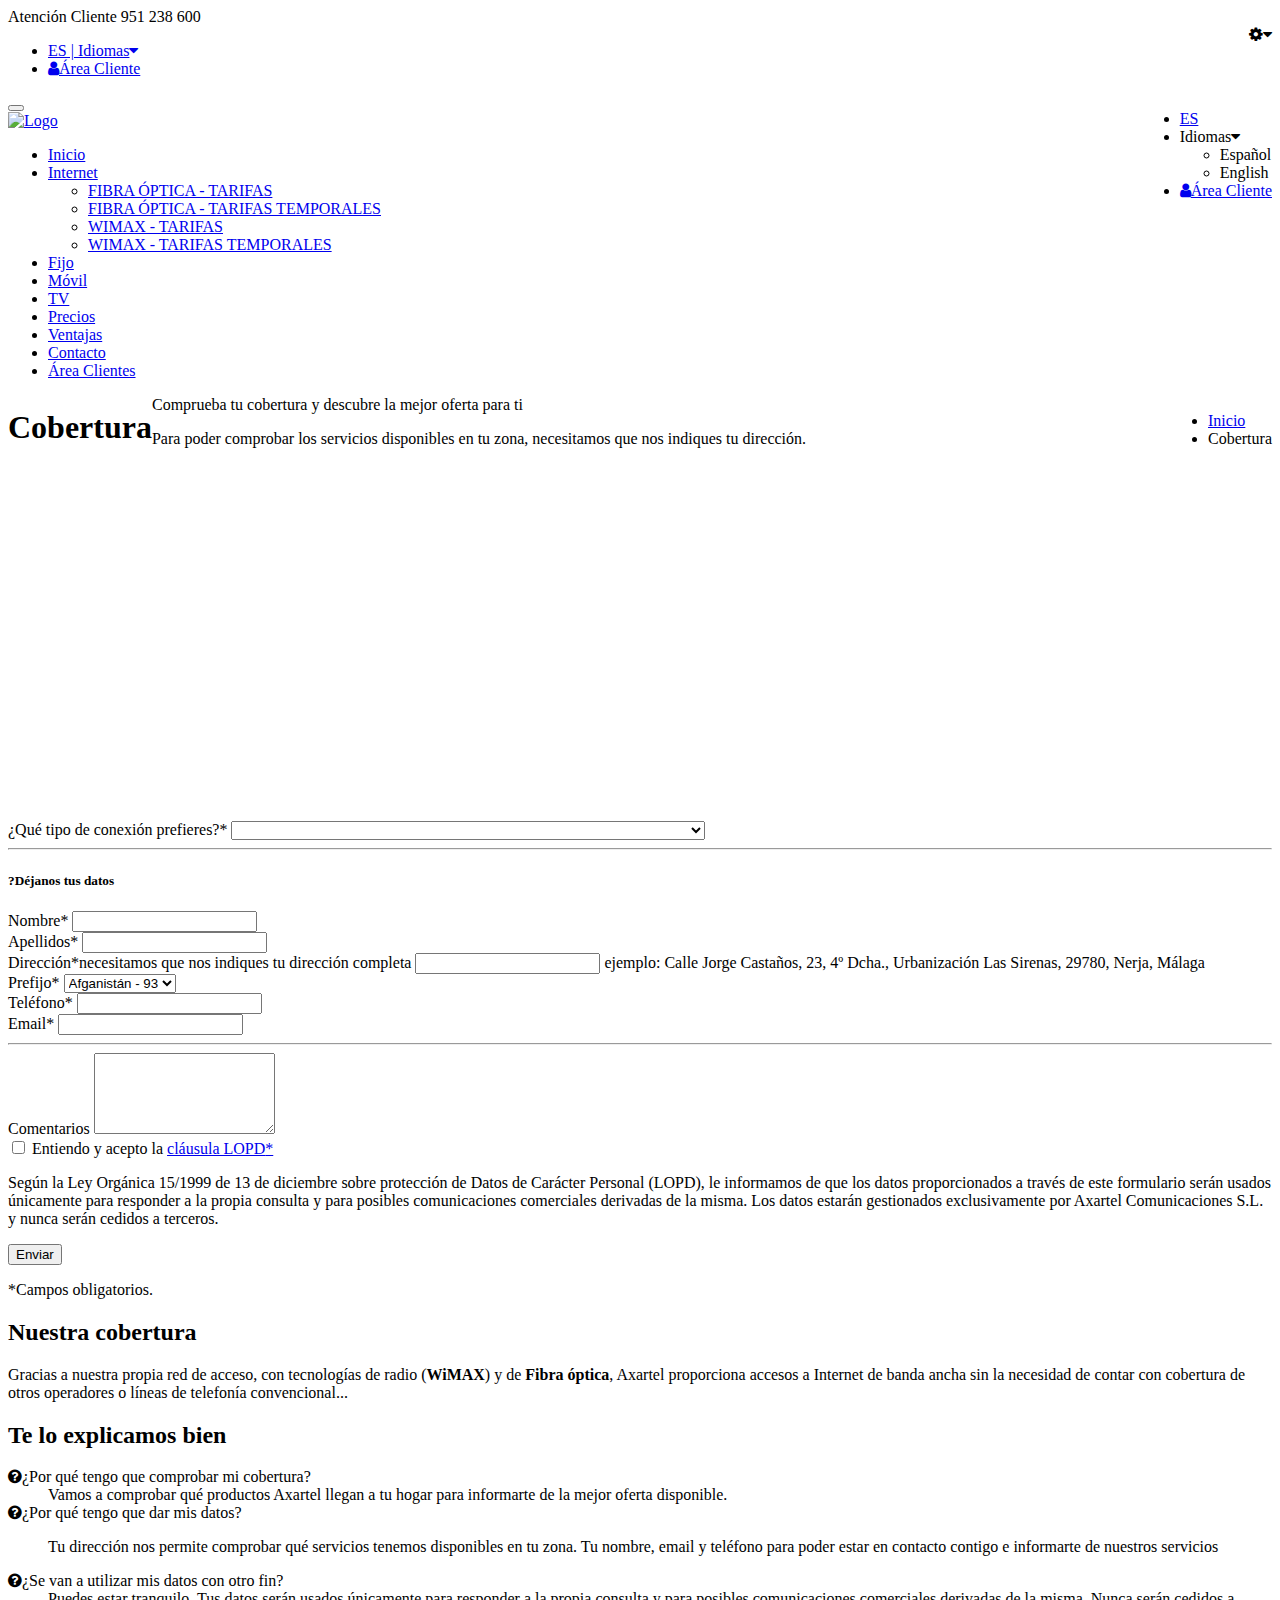
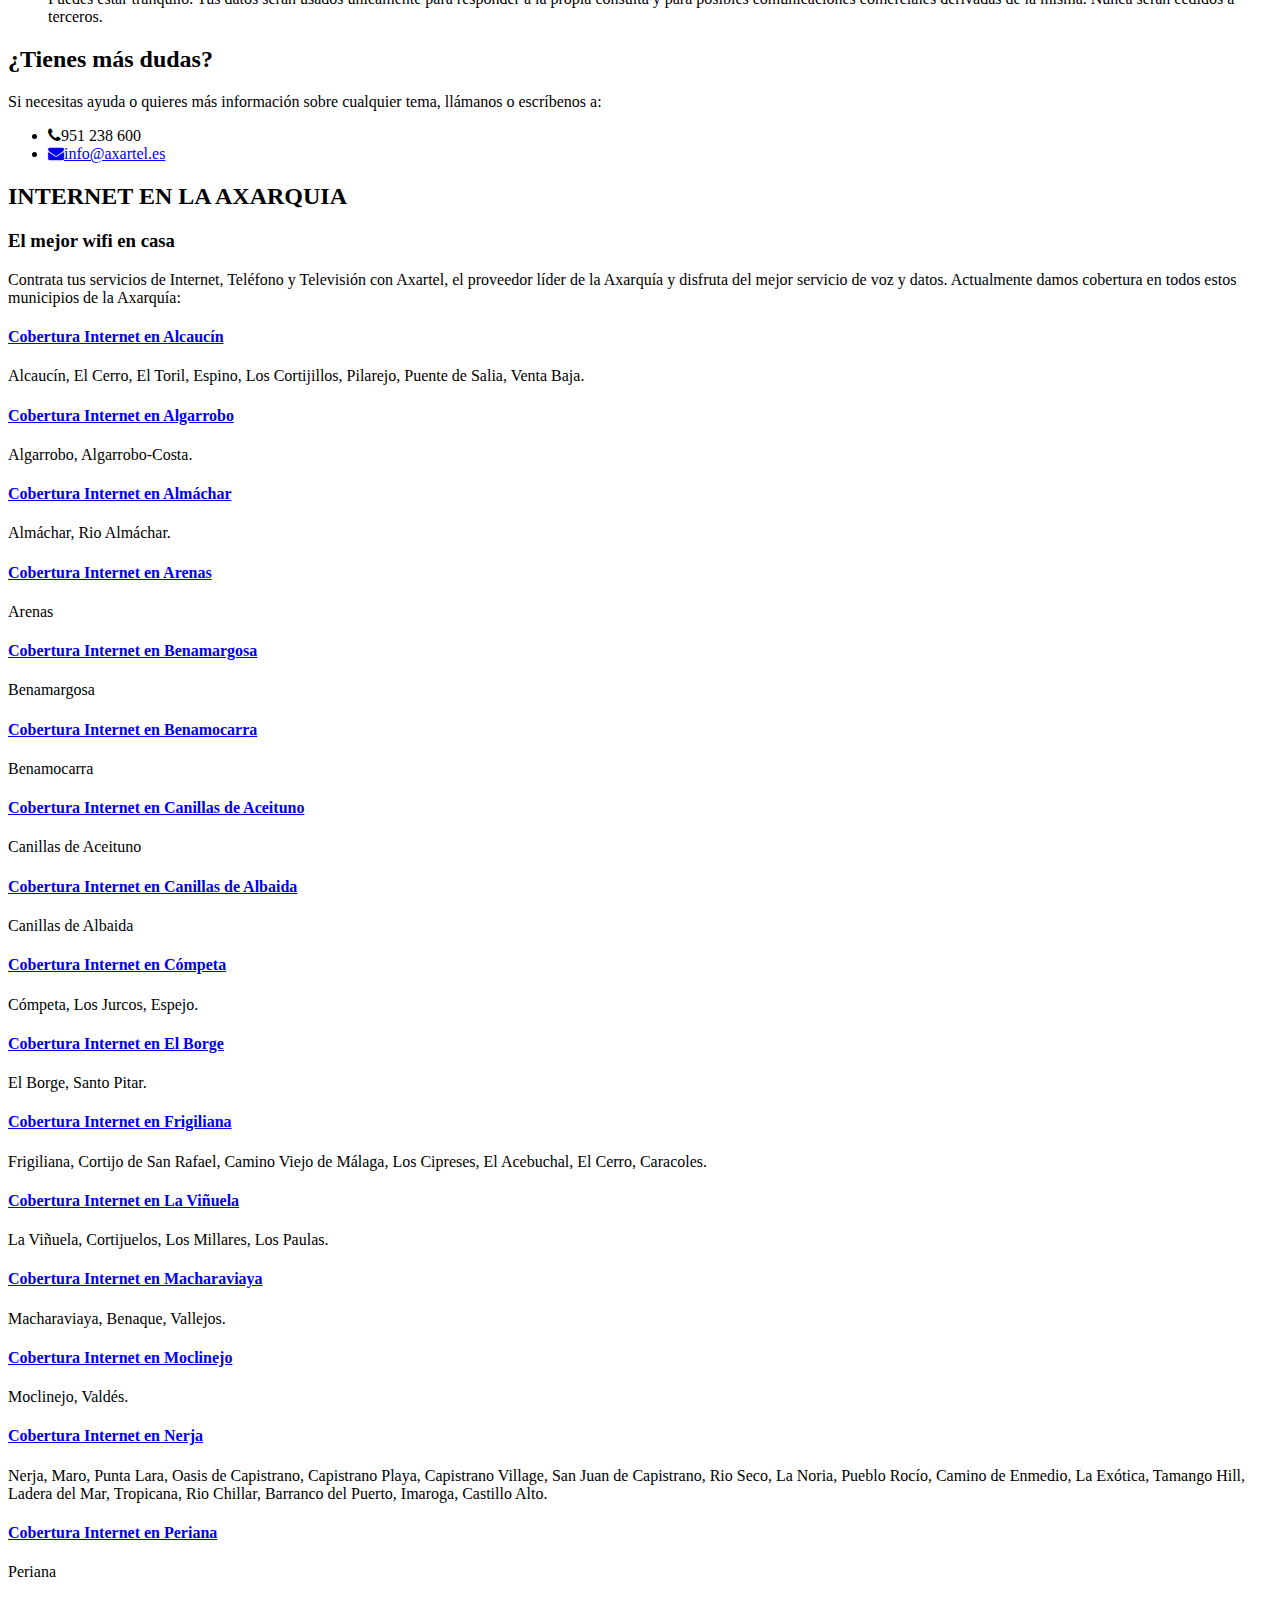
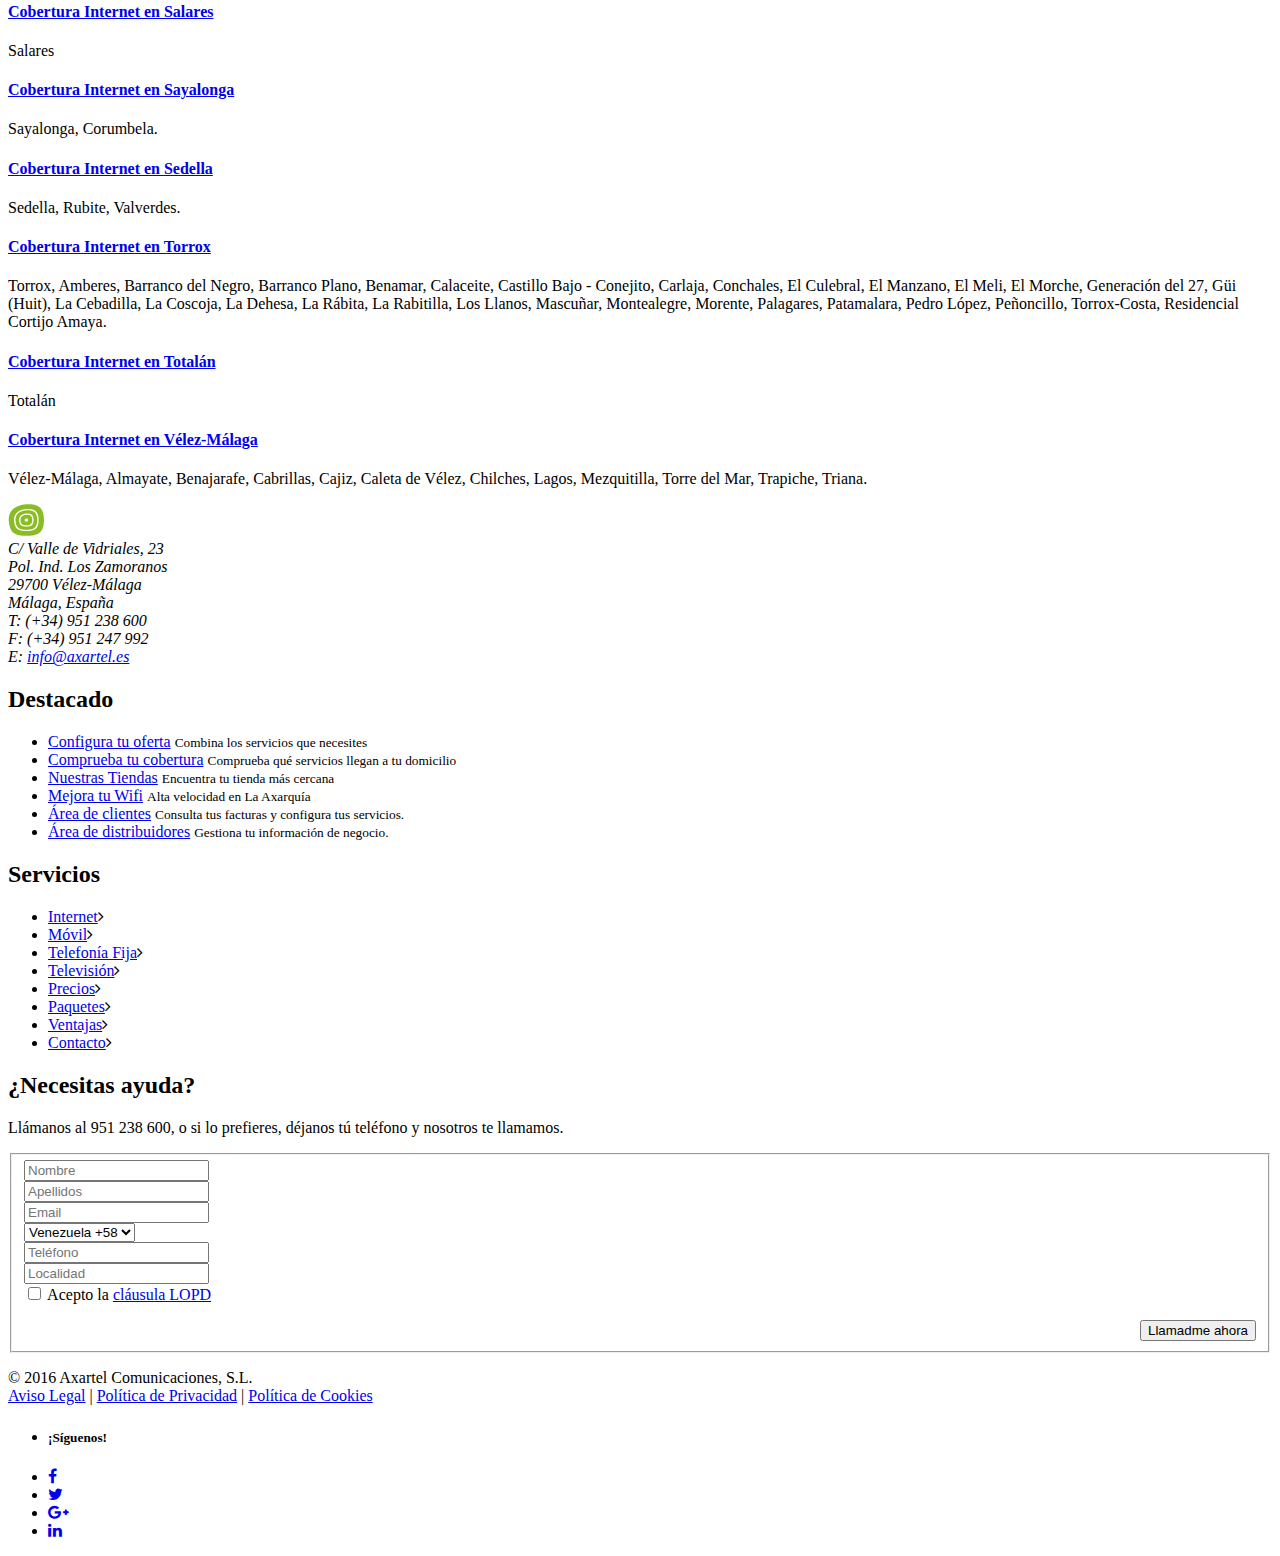
==== commit fcdd6f87: "otras mejoras en links" ====
--- a/cobertura.html
+++ b/cobertura.html
@@ -2,89 +2,114 @@
 <html lang="es" dir="ltr">
 	<head>
 		<meta charset="utf-8">
-		<title>Inicio</title>
-		<link rel="stylesheet" href="css/bootstrap/bootstrap.min.css">
-		<link rel="stylesheet" href="css/bootstrap/bootstrap-grid.min.css">
-		<link rel="stylesheet" href="css/bootstrap/bootstrap-reboot.min.css">
+		<title>Cobertura</title>
 		<link href="https://fonts.googleapis.com/css?family=Roboto" rel="stylesheet">
-		<link rel="stylesheet" href="css/main-h.css">
-		<link rel="stylesheet" href="css/main-h2.css">
+		<link href="https://stackpath.bootstrapcdn.com/font-awesome/4.7.0/css/font-awesome.min.css" rel="stylesheet">
+		<link rel="stylesheet" href="css/main.css">
+		<link rel="stylesheet" href="css/style.css">
 
 		<script src="js/libs/jquery-3.3.1.min.js"></script>
 		<script src="js/libs/popper.min.js"></script>
-		<script src="js/bootstrap/bootstrap.bundle.min.js"></script>
-		<script src="js/bootstrap/bootstrap.min.js"></script>
 		<script src="js/libs/modernizr.js"></script>
-
 	</head>
 	<body>
-		<div class="color-cabezera-principal">
-			<div class="col-sm-6 col-xs-12 clearfix modf-header-1">
-				<ul class="nav justify-content-end modf-ul-1" style="margin-bottom:-3px;">
-					<li class="nav-item">
-						<a class="nav-link active a-cabezera" href="#">Es</a>
-					</li>
-					<li class="nav-item dropdown separacion-dropdown">
-				    <a class="nav-link dropdown-toggle a-cabezera" data-toggle="dropdown" href="#" role="button" aria-haspopup="true" aria-expanded="false">     |     Idiomas</a>
-				    <div class="dropdown-menu">
-				      <a class="dropdown-item" href="#">Español</a>
-				      <a class="dropdown-item" href="#">Ingles</a>
-				    </div>
-				  </li>
-					<li class="nav-item">
-						<a class="nav-link a-cabezera" href="#">    |    Areas clientes</a>
-					</li>
-				</ul>
-			</div>
-			<div class="col-sm-6 col-xs-12">
-				<h3 class="a-cabezera modf-h3-1">Atención cliente 893 902 789</h3>
-			</div>
+		<div class="header-v8 header-sticky">
+		    <div class="blog-topbar" id="page-header-main-topbar">
+		        <div class="container">
+		            <div class="row">
+		                <div class="col-sm-6 col-xs-12">
+		                    <div class="topbar-time">
+		                        <span>Atención Cliente 951 238 600</span>
+		                    </div>
+		                    <div class="topbar-toggler pull-right"><span class="fa fa-gear mr5"></span><span class="fa fa-caret-down"></span></div>
+		                    <ul class="topbar-list topbar-menu">
+		                        <li class="hidden-sm hidden-md hidden-lg">
+		                            <a href="#"><span class="flag flag-es margin-right-5"></span>ES |&nbsp;Idiomas<span class="fa fa-caret-down margin-left-5"></span></a>
+		                            <ul class="topbar-dropdown" style="display: none;">
+		                                <li><a class="cursor" data-lang="es"><span class="flag flag-es margin-right-5"></span>Español</a></li>
+		                                <li><a class="cursor" data-lang="en"><span class="flag flag-gb margin-right-5"></span>English</a></li>
+		                            </ul>
+		                        </li>
+		                        <li class="hidden-sm hidden-md hidden-lg"><a href="#" target="_blank"><span class="fa fa-user mr5"></span>Área Cliente</a></li>
+		                    </ul>
+		                </div>
+		                <div class="col-sm-6 col-xs-12 clearfix">
+		                    <ul class="topbar-list topbar-log_reg pull-right visible-sm-block visible-md-block visible-lg-block">
+		                        <li class="cd-log_reg home">
+		                            <a href="#">ES<span class="flag flag-es mh5"></span></a>
+		                        </li>
+		                        <li>
+		                            <span class="cd-signin">Idiomas<span class="fa fa-caret-down ml5"></span></span>
+		                            <ul class="topbar-dropdown">
+		                                <li><a class="cursor" data-lang="es"><span class="flag flag-es margin-right-5"></span>Español</a></li>
+		                                <li><a class="cursor" data-lang="en"><span class="flag flag-gb margin-right-5"></span>English</a></li>
+		                            </ul>
+		                        </li>
+		                        <li class="cd-signin">
+		                            <a href="#" target="_blank"><span class="fa fa-user mr5"></span>Área Cliente</a>
+		                        </li>
+		                    </ul>
+		                </div>
+		            </div>
+		        </div>
+		    </div>
+		    <div class="navbar mega-menu" role="navigation">
+		        <div class="container">
+		            <div class="res-container">
+		                <div class="res-container">
+		                    <button type="button" class="navbar-toggle" data-toggle="collapse" data-target=".navbar-responsive-collapse">
+		                        <span class="sr-only">Toggle navigation</span>
+		                        <span class="icon-bar"></span>
+		                        <span class="icon-bar"></span>
+		                        <span class="icon-bar"></span>
+		                    </button>
+
+		                    <div class="navbar-brand">
+		                        <a href="#">
+		                            <img src="img/logo-h400.png" alt="Logo">
+		                        </a>
+		                    </div>
+		                </div>
+		            </div>
+		            <div class="collapse navbar-collapse navbar-responsive-collapse">
+		                <div class="res-container">
+		                    <ul class="nav navbar-nav" id="page-header-main-navbar">
+		                        <li class="dropdown home"><a href="#" class="dropdown-toggle">Inicio</a></li>
+		                        <li class="dropdown">
+		                            <a href="#" class="dropdown-toggle" data-toggle="dropdown" aria-expanded="false">Internet</a>
+		                            <ul class="dropdown-menu pn">
+		                                <li class="br-b"><a href="#">FIBRA ÓPTICA - TARIFAS</a></li>
+		                                <li class="br-b"><a href="#">FIBRA ÓPTICA - TARIFAS TEMPORALES</a></li>
+		                                <li class="br-b"><a href="#">WIMAX - TARIFAS</a></li>
+		                                <li class="br-b"><a href="#">WIMAX - TARIFAS TEMPORALES</a></li>
+		                            </ul>
+		                        </li>
+		                        <li class="dropdown mega-menu-fullwidth"><a href="#" class="dropdown-toggle">Fijo</a></li>
+		                        <li class="dropdown mega-menu-fullwidth"><a href="#" class="dropdown-toggle">Móvil</a></li>
+		                        <li class="dropdown mega-menu-fullwidth"><a href="#" class="dropdown-toggle">TV</a></li>
+		                        <li class="dropdown" style="display:none;">
+		                            <a href="#" class="dropdown-toggle" data-toggle="dropdown" aria-expanded="false">Paquetes</a>
+		                            <ul class="dropdown-menu pn">
+		                                <li class="br-b"><a href="#">PAQUETES AXARTEL</a></li>
+		                                <li class="br-b"><a href="#">CONFIGURAR MI PAQUETE</a></li>
+		                            </ul>
+		                        </li>
+		                        <li class="dropdown mega-menu-fullwidth"><a href="#" class="dropdown-toggle">Precios</a></li>
+		                        <li class="dropdown mega-menu-fullwidth"><a href="#" class="dropdown-toggle">Ventajas</a></li>
+		                        <li><a href="#" class="prn">Contacto</a></li>
+		                        <li class="visible-xs visible-sm hidden-md hidden-lg"><a href="#" target="_blank">Área Clientes</a></li>
+		                    </ul>
+		                </div>
+		            </div>
+		        </div>
+		    </div>
 		</div>
-	  <nav class="navbar navbar-expand-lg color-cabezera">
-				<a class="navbar-brand" href="#">
-			    <img class="modf-img-1" src="img/logo-h400.png" alt="">
-			  </a>
-			  <div class="collapse navbar-collapse justify-content-lg-end" id="nav-content">
-			    <ul class="navbar-nav modf-ul-2">
-			      <li class="nav-item">
-			        <a class="nav-link modf-a-1" href="#">INICIO</a>
-						</li>
-			      <li class="nav-item dropdown">
-			        <a class="nav-link modf-a-1" href="#" id="navbarDropdown" role="button" data-toggle="dropdown" aria-haspopup="true" aria-expanded="true">INTERNET</a>
-			        <div class="dropdown-menu" aria-labelledby="navbarDropdown">
-			          <a class="dropdown-item" href="#">Action</a>
-			          <a class="dropdown-item" href="#">Another action</a>
-			          <div class="dropdown-divider"></div>
-			          <a class="dropdown-item" href="#">Something else here</a>
-			        </div>
-			      </li>
-						<li class="nav-item">
-							<a class="nav-link modf-a-1" href="#">FIJO</a>
-						</li>
-						<li class="nav-item">
-							<a class="nav-link modf-a-1" href="#">MÓVIL</a>
-						</li>
-						<li class="nav-item">
-					    <a class="nav-link modf-a-1" href="#">TV</a>
-					  </li>
-					  <li class="nav-item">
-					    <a class="nav-link modf-a-1" href="#">PRECIOS</a>
-					  </li>
-					  <li class="nav-item">
-					    <a class="nav-link modf-a-1" href="#">VENTAJAS</a>
-					  </li>
-					  <li class="nav-item">
-					    <a class="nav-link modf-a-1" href="#">CONTACTO</a>
-					  </li>
-			    </ul>
-			  </div>
-			</nav>
-    <!--  -->
+		<!--  -->
     <div class="breadcrumbs">
         <div class="container">
             <h1 class="pull-left" style="margin-top: 13px;">Cobertura</h1>
             <ul class="pull-right breadcrumb">
-                <li><a href="/">Inicio</a></li>
+                <li><a href="#">Inicio</a></li>
                 <li class="active">Cobertura</li>
             </ul>
         </div>
@@ -100,26 +125,19 @@
     </div>
     <!--  -->
 		<div id="formulario-coberturas-block">
-		    <!-- GOOGLE MAP COBERTURAS-->
 		  <div id="map" class="map">
 					<iframe width="100%" height="350px" src="https://www.google.com/maps/embed?pb=!1m14!1m12!1m3!1d15706.406693355877!2d-71.3023488!3d10.2129664!2m3!1f0!2f0!3f0!3m2!1i1024!2i768!4f13.1!5e0!3m2!1ses-419!2sve!4v1541352057690" width="600" height="450" frameborder="0" style="border:0" allowfullscreen></iframe>
 			</div>
-		    <!-- GOOGLE MAP COBERTURAS :END -->
-
-		    <div class="container content">
+			<div class="container content">
 		        <div class="row margin-bottom-30">
 		            <div class="col-md-12 md-margin-bottom-30">
 		                <div class="row">
-		                    <!-- Sección Formulario Cobertura -->
 		                    <div class="col-md-7">
-		                        <!-- Formulario -->
 		                        <div class="shadow-wrapper" id="page-cobertura-frm-cobertura-container">
 		                            <div class="tag-box tag-box-v2 box-shadow shadow-effect-2 rounded">
-		                                <!-- END: Formulario Coordenadas Mapa -->
 		                                <form id="formulario-cobertura">
 		                                    <div class="row">
 		                                        <div class="col-md-12">
-		                                            <!-- Campo Tipo Conexión -->
 		                                            <div class="form-group" id="page-cobertura-campo-tipo-conexion-container">
 		                                                <label class="control-label" for="page-cobertura-campo-tipo-conexion">¿Qué tipo de conexión prefieres?<span class="color-red margin-left-5">*</span></label>
 		                                                <select class="form-control rounded" id="page-cobertura-campo-tipo-conexion" name="tipo-conexion">
@@ -134,12 +152,11 @@
 		                                        </div>
 		                                    </div>
 		                                    <hr class="mv10">
-		                                    <!-- Formulario Coordenadas Mapa -->
 		                                    <div id="formulario-coordenadas" style="display: none;">
 		                                        <h5><span class="badge badge-u margin-right-10 rounded-4x">?</span>Localiza tu dirección en el mapa</h5>
 		                                        <div class="margin-bottom-10">
 		                                            <p>
-		                                                Utiliza el mapa para buscar tu dirección y haz clic cuando la encuentres. <a class="margin-left-5" role="button" data-toggle="collapse" href="#page-cobertura-ayuda" aria-expanded="false" aria-controls="collapseExample">Ayuda</a>
+		                                                Utiliza el mapa para buscar tu dirección y haz clic cuando la encuentres. <a class="margin-left-5" role="button" data-toggle="collapse" href="#" aria-expanded="false" aria-controls="collapseExample">Ayuda</a>
 		                                            </p>
 		                                            <div class="well well-small margin-top-20 collapse" id="page-cobertura-ayuda">
 		                                                <dl>
@@ -158,7 +175,6 @@
 		                                        </div>
 		                                        <div class="row">
 		                                            <div class="col-sm-6">
-		                                                <!-- Campo Latitud -->
 		                                                <div class="form-group" id="page-cobertura-campo-latitud-container">
 		                                                    <label class="control-label" for="page-cobertura-campo-latitud">Latitud<span class="color-red margin-left-5">*</span></label>
 		                                                    <input type="text" class="form-control rounded" id="page-cobertura-campo-latitud" name="latitud" maxlength="20" readonly="readonly">
@@ -166,7 +182,6 @@
 		                                                </div>
 		                                            </div>
 		                                            <div class="col-sm-6">
-		                                                <!-- Campo Longitud -->
 		                                                <div class="form-group" id="page-cobertura-campo-longitud-container">
 		                                                    <label class="control-label" for="page-cobertura-campo-longitud">Longitud<span class="color-red margin-left-5">*</span></label>
 		                                                    <input type="text" class="form-control rounded" id="page-cobertura-campo-longitud" name="longitud" maxlength="20" readonly="readonly">
@@ -174,11 +189,7 @@
 		                                                </div>
 		                                            </div>
 		                                            <div class="col-sm-12">
-		                                                <!-- Campo Localización -->
 		                                                <div class="form-group" id="page-cobertura-campo-address-container">
-		                                                    <!--
-		                                                    <label class="control-label"for="page-cobertura-campo-address">Localización</label>
-		                                                    -->
 		                                                    <span class="text-muted font-normal margin-bottom-5" id="page-cobertura-campo-address"></span>
 		                                                    <span id="page-cobertura-campo-address-help-block" class="help-block"></span>
 		                                                </div>
@@ -186,13 +197,11 @@
 		                                        </div>
 		                                        <hr class="mv10">
 		                                    </div>
-		                                    <!-- Formulario Dirección -->
 		                                    <h5><span class="badge badge-u margin-right-10 rounded-4x">?</span>Déjanos tus datos</h5>
 		                                    <div class="row">
 		                                        <div class="col-sm-12">
 		                                            <div class="row">
 		                                                <div class="col-sm-5">
-		                                                    <!-- Campo Nombre -->
 		                                                    <div class="form-group" id="page-cobertura-campo-nombre-container">
 		                                                        <label class="control-label" for="page-cobertura-campo-nombre">Nombre<span class="color-red margin-left-5">*</span></label>
 		                                                        <input type="text" class="form-control rounded" id="page-cobertura-campo-nombre" name="nombre" maxlength="50">
@@ -200,7 +209,6 @@
 		                                                    </div>
 		                                                </div>
 		                                                <div class="col-sm-7">
-		                                                    <!-- Campo Apellidos -->
 		                                                    <div class="form-group" id="page-cobertura-campo-apellidos-container">
 		                                                        <label class="control-label" for="page-cobertura-campo-apellidos">Apellidos<span class="color-red margin-left-5">*</span></label>
 		                                                        <input type="text" class="form-control rounded" id="page-cobertura-campo-apellidos" name="apellidos" maxlength="50">
@@ -208,7 +216,6 @@
 		                                                    </div>
 		                                                </div>
 		                                            </div>
-		                                            <!-- Campo Dirección -->
 		                                            <div class="form-group" id="page-cobertura-campo-direccion-container">
 		                                                <label class="control-label" for="page-cobertura-campo-direccion">Dirección<span class="color-red margin-left-5">*</span><span class="margin-left-10 text-muted font-normal">necesitamos que nos indiques tu dirección completa</span></label>
 		                                                <input type="text" class="form-control rounded" id="page-cobertura-campo-direccion" name="direccion" maxlength="150">
@@ -217,7 +224,6 @@
 		                                                </span>
 		                                                <span id="page-cobertura-campo-direccion-help-block" class="help-block"></span>
 		                                            </div>
-		                                            <!-- Campo Inmueble -->
 		                                            <div class="form-group" id="page-cobertura-campo-inmueble-container" style="display: none">
 		                                                <label class="control-label" for="page-cobertura-campo-inmueble">Inmueble</label>
 		                                                <input type="text" class="form-control rounded" id="page-cobertura-campo-inmueble" name="inmueble" maxlength="150">
@@ -244,23 +250,20 @@
 		                                                    </div>
 		                                                </div>
 		                                            </div>
-		                                            <!-- Campo Email -->
 		                                            <div class="form-group" id="page-cobertura-campo-email-container">
 		                                                <label class="control-label" for="page-cobertura-campo-email">Email<span class="color-red margin-left-5">*</span></label>
 		                                                <input type="email" class="form-control rounded" id="page-cobertura-campo-email" name="email" maxlength="250">
 		                                                <span id="page-cobertura-campo-email-help-block" class="help-block"></span>
 		                                            </div>
 		                                            <hr class="mv10">
-		                                            <!-- Campo Mensaje -->
 		                                            <div class="form-group" id="page-cobertura-campo-mensaje-container">
 		                                                <label class="control-label" for="page-cobertura-campo-mensaje">Comentarios</label>
 		                                                <textarea class="form-control rounded" id="page-cobertura-campo-mensaje" name="mensaje" rows="5" maxlength="400"></textarea>
 		                                                <span id="page-cobertura-campo-mensaje-help-block" class="help-block"></span>
 		                                            </div>
-		                                            <!-- Campo Condiciones y Términos -->
 		                                            <div class="checkbox" id="page-cobertura-campo-aceptar-condiciones-container">
 		                                                <label>
-		                                                    <input type="checkbox" id="page-cobertura-campo-aceptar-condiciones" name="condiciones"> Entiendo y acepto la <a data-toggle="collapse" href="#page-cobertura-condiciones" aria-expanded="false" aria-controls="collapseExample">cláusula LOPD<span class="color-red margin-left-5">*</span></a>
+		                                                    <input type="checkbox" id="page-cobertura-campo-aceptar-condiciones" name="condiciones"> Entiendo y acepto la <a data-toggle="collapse" href="#" aria-expanded="false" aria-controls="collapseExample">cláusula LOPD<span class="color-red margin-left-5">*</span></a>
 		                                                </label>
 		                                                <span id="page-cobertura-campo-aceptar-condiciones-help-block" class="help-block"></span>
 		                                            </div>
@@ -269,11 +272,9 @@
 		                                            </div>
 		                                        </div>
 		                                    </div>
-		                                    <!-- END: Formulario Dirección -->
 		                                </form>
 		                                <div class="row">
 		                                    <div class="col-sm-12">
-		                                        <!-- Control Enviar -->
 		                                        <div class="form-group">
 		                                            <button class="btn btn-u btn-md rounded" id="page-cobertura-ctrl-enviar">Enviar<i class="fa fa-refresh fa-spin margin-left-10" style="display: none"></i></button>
 		                                        </div>
@@ -282,8 +283,6 @@
 		                                </div>
 		                            </div>
 		                        </div>
-		                        <!-- END: Formulario -->
-		                        <!-- Resultado -->
 		                        <div class="clearfix shadow-wrapper margin-top-20" id="page-cobertura-frm-resultado-container" style="display: none">
 		                            <div class="tag-box tag-box-v6 box-shadow shadow-effect-2">
 		                                <div class="message text-center margin-top-20 margin-bottom-30">
@@ -313,7 +312,7 @@
 		                        <p>Si necesitas ayuda o quieres más información sobre cualquier tema, llámanos o escríbenos a:</p>
 		                        <ul class="list-unstyled who margin-bottom-30">
 		                            <li><i class="fa fa-phone"></i>951 238 600 </li>
-		                            <li><a href="mailto:info@axartel.es"><i class="fa fa-envelope"></i>info@axartel.es</a></li>
+		                            <li><a href="#"><i class="fa fa-envelope"></i>info@axartel.es</a></li>
 		                        </ul>
 		                    </div>
 		                </div>
@@ -340,20 +339,20 @@
 		    <div class="row">
 		        <div class="col-md-6 col-sm-6 col-lg-4">
 							<h4 class="fs-14 mb5">
-								<a href="/internet/alcaucin">Cobertura Internet en Alcaucín</a>
+								<a href="#">Cobertura Internet en Alcaucín</a>
 							</h4>
 							<p>Alcaucín, El Cerro, El Toril, Espino, Los Cortijillos, Pilarejo, Puente de Salia, Venta Baja.</p>
 						</div>
 						<div class="col-md-6 col-sm-6 col-lg-4">
 							<h4 class="fs-14 mb5">
-								<a href="/internet/algarrobo">Cobertura Internet en Algarrobo</a>
+								<a href="#">Cobertura Internet en Algarrobo</a>
 							</h4>
 							<p>Algarrobo, Algarrobo-Costa.</p>
 						</div>
 						<div class="clearfix visible-sm visible-md"></div>
 						<div class="col-md-6 col-sm-6 col-lg-4">
 							<h4 class="fs-14 mb5">
-								<a href="/internet/almachar">Cobertura Internet en Almáchar</a>
+								<a href="#">Cobertura Internet en Almáchar</a>
 							</h4>
 							<p>Almáchar, Rio Almáchar.</p>
 						</div>
@@ -361,125 +360,125 @@
 						</div>
 						<div class="col-md-6 col-sm-6 col-lg-4">
 							<h4 class="fs-14 mb5">
-								<a href="/internet/arenas">Cobertura Internet en Arenas</a>
+								<a href="#">Cobertura Internet en Arenas</a>
 							</h4>
 							<p>Arenas</p>
 						</div>
 						<div class="clearfix visible-sm visible-md"></div>
 						<div class="col-md-6 col-sm-6 col-lg-4">
 							<h4 class="fs-14 mb5">
-								<a href="/internet/benamargosa">Cobertura Internet en Benamargosa</a>
+								<a href="#">Cobertura Internet en Benamargosa</a>
 							</h4>
 							<p>Benamargosa</p>
 						</div>
 						<div class="col-md-6 col-sm-6 col-lg-4">
 							<h4 class="fs-14 mb5">
-								<a href="/internet/benamocarra">Cobertura Internet en Benamocarra</a>
+								<a href="#">Cobertura Internet en Benamocarra</a>
 							</h4>
 							<p>Benamocarra</p>
 						</div>
 						<div class="clearfix visible-sm visible-md visible-lg"></div>
 						<div class="col-md-6 col-sm-6 col-lg-4">
 							<h4 class="fs-14 mb5">
-								<a href="/internet/canillas-de-aceituno">Cobertura Internet en Canillas de Aceituno</a>
+								<a href="#">Cobertura Internet en Canillas de Aceituno</a>
 							</h4>
 							<p>Canillas de Aceituno</p>
 						</div>
 						<div class="col-md-6 col-sm-6 col-lg-4">
-							<h4 class="fs-14 mb5"><a href="/internet/canillas-de-albaida">Cobertura Internet en Canillas de Albaida</a>
+							<h4 class="fs-14 mb5"><a href="#">Cobertura Internet en Canillas de Albaida</a>
 							</h4>
 							<p>Canillas de Albaida</p>
 						</div>
 						<div class="clearfix visible-sm visible-md"></div>
 						<div class="col-md-6 col-sm-6 col-lg-4">
 							<h4 class="fs-14 mb5">
-								<a href="/internet/competa">Cobertura Internet en Cómpeta</a>
+								<a href="#">Cobertura Internet en Cómpeta</a>
 							</h4>
 						<p>Cómpeta, Los Jurcos, Espejo.</p>
 						</div>
 						<div class="clearfix visible-lg"></div>
 						<div class="col-md-6 col-sm-6 col-lg-4">
 							<h4 class="fs-14 mb5">
-								<a href="/internet/el-borge">Cobertura Internet en El Borge</a>
+								<a href="#">Cobertura Internet en El Borge</a>
 							</h4>
 							<p>El Borge, Santo Pitar.</p>
 						</div>
 						<div class="clearfix visible-sm visible-md"></div>
 						<div class="col-md-6 col-sm-6 col-lg-4">
 							<h4 class="fs-14 mb5">
-								<a href="/internet/frigiliana">Cobertura Internet en Frigiliana</a>
+								<a href="#">Cobertura Internet en Frigiliana</a>
 							</h4>
 							<p>Frigiliana, Cortijo de San Rafael, Camino Viejo de Málaga, Los Cipreses, El Acebuchal, El Cerro, Caracoles.</p>
 						</div>
 						<div class="col-md-6 col-sm-6 col-lg-4">
 							<h4 class="fs-14 mb5">
-								<a href="/internet/la-vinuela">Cobertura Internet en La Viñuela</a>
+								<a href="#">Cobertura Internet en La Viñuela</a>
 							</h4>
 							<p>La Viñuela, Cortijuelos, Los Millares, Los Paulas.</p>
 						</div>
 						<div class="clearfix visible-sm visible-md visible-lg"></div>
 						<div class="col-md-6 col-sm-6 col-lg-4">
 							<h4 class="fs-14 mb5">
-								<a href="/internet/macharaviaya">Cobertura Internet en Macharaviaya</a>
+								<a href="#">Cobertura Internet en Macharaviaya</a>
 							</h4>
 							<p>Macharaviaya, Benaque, Vallejos.</p>
 						</div>
 						<div class="col-md-6 col-sm-6 col-lg-4">
 							<h4 class="fs-14 mb5">
-								<a href="/internet/moclinejo">Cobertura Internet en Moclinejo</a>
+								<a href="#">Cobertura Internet en Moclinejo</a>
 							</h4>
 							<p>Moclinejo, Valdés.</p>
 							</div>
 						<div class="clearfix visible-sm visible-md"></div>
 						<div class="col-md-6 col-sm-6 col-lg-4">
 							<h4 class="fs-14 mb5">
-								<a href="/internet/nerja">Cobertura Internet en Nerja</a>
+								<a href="#">Cobertura Internet en Nerja</a>
 							</h4>
 							<p>Nerja, Maro, Punta Lara, Oasis de Capistrano, Capistrano Playa, Capistrano Village, San Juan de Capistrano, Rio Seco, La Noria, Pueblo Rocío, Camino de Enmedio, La Exótica, Tamango Hill, Ladera del Mar, Tropicana, Rio Chillar, Barranco del Puerto, Imaroga, Castillo Alto.</p>
 						</div>
 						<div class="clearfix visible-lg"></div>
 						<div class="col-md-6 col-sm-6 col-lg-4">
 							<h4 class="fs-14 mb5">
-								<a href="/internet/periana">Cobertura Internet en Periana</a>
+								<a href="#">Cobertura Internet en Periana</a>
 							</h4>
 							<p>Periana</p>
 						</div>
 						<div class="clearfix visible-sm visible-md"></div>
 						<div class="col-md-6 col-sm-6 col-lg-4">
 							<h4 class="fs-14 mb5">
-								<a href="/internet/salares">Cobertura Internet en Salares</a>
+								<a href="#">Cobertura Internet en Salares</a>
 							</h4>
 							<p>Salares</p>
 						</div>
 						<div class="col-md-6 col-sm-6 col-lg-4"><h4 class="fs-14 mb5">
-								<a href="/internet/sayalonga">Cobertura Internet en Sayalonga</a>
+								<a href="#">Cobertura Internet en Sayalonga</a>
 							</h4>
 							<p>Sayalonga, Corumbela.</p>
 						</div>
 						<div class="clearfix visible-sm visible-md visible-lg"></div>
 						<div class="col-md-6 col-sm-6 col-lg-4">
 							<h4 class="fs-14 mb5">
-								<a href="/internet/sedella">Cobertura Internet en Sedella</a>
+								<a href="#">Cobertura Internet en Sedella</a>
 							</h4>
 							<p>Sedella, Rubite, Valverdes.</p>
 						</div>
 						<div class="col-md-6 col-sm-6 col-lg-4">
 							<h4 class="fs-14 mb5">
-								<a href="/internet/torrox">Cobertura Internet en Torrox</a>
+								<a href="#">Cobertura Internet en Torrox</a>
 							</h4>
 							<p>Torrox, Amberes, Barranco del Negro, Barranco Plano, Benamar, Calaceite, Castillo Bajo - Conejito, Carlaja, Conchales, El Culebral, El Manzano, El Meli, El Morche, Generación del 27, Güi (Huit), La Cebadilla, La Coscoja, La Dehesa, La Rábita, La Rabitilla, Los Llanos, Mascuñar, Montealegre, Morente, Palagares, Patamalara, Pedro López, Peñoncillo, Torrox-Costa, Residencial Cortijo Amaya.</p>
 						</div>
 						<div class="clearfix visible-sm visible-md"></div>
 						<div class="col-md-6 col-sm-6 col-lg-4">
 							<h4 class="fs-14 mb5">
-								<a href="/internet/totalan">Cobertura Internet en Totalán</a>
+								<a href="#">Cobertura Internet en Totalán</a>
 							</h4>
 							<p>Totalán</p>
 						</div>
 						<div class="clearfix visible-lg"></div>
 						<div class="col-md-6 col-sm-6 col-lg-4">
 							<h4 class="fs-14 mb5">
-								<a href="/internet/velez-malaga">Cobertura Internet en Vélez-Málaga</a>
+								<a href="#">Cobertura Internet en Vélez-Málaga</a>
 							</h4>
 							<p>Vélez-Málaga, Almayate, Benajarafe, Cabrillas, Cajiz, Caleta de Vélez, Chilches, Lagos, Mezquitilla, Torre del Mar, Trapiche, Triana.</p>
 						</div>
@@ -601,7 +600,6 @@
 			                            </div>
 			                            <div class="row">
 			                                <div class="col-md-12 col-md-offset-0">
-			                                    <!-- Campo Localidad -->
 			                                    <div class="form-group" id="page-footer-campo-localidad-container">
 			                                        <input type="localidad" class="form-control input-sm rounded" id="page-footer-campo-localidad" name="localidad" maxlength="30" placeholder="Localidad">
 			                                        <span id="page-footer-campo-localidad-help-block" class="help-block"></span>
@@ -668,3 +666,5 @@
 			    </div>
 			</div>
 			<!--  -->
+	</body>
+</html>
